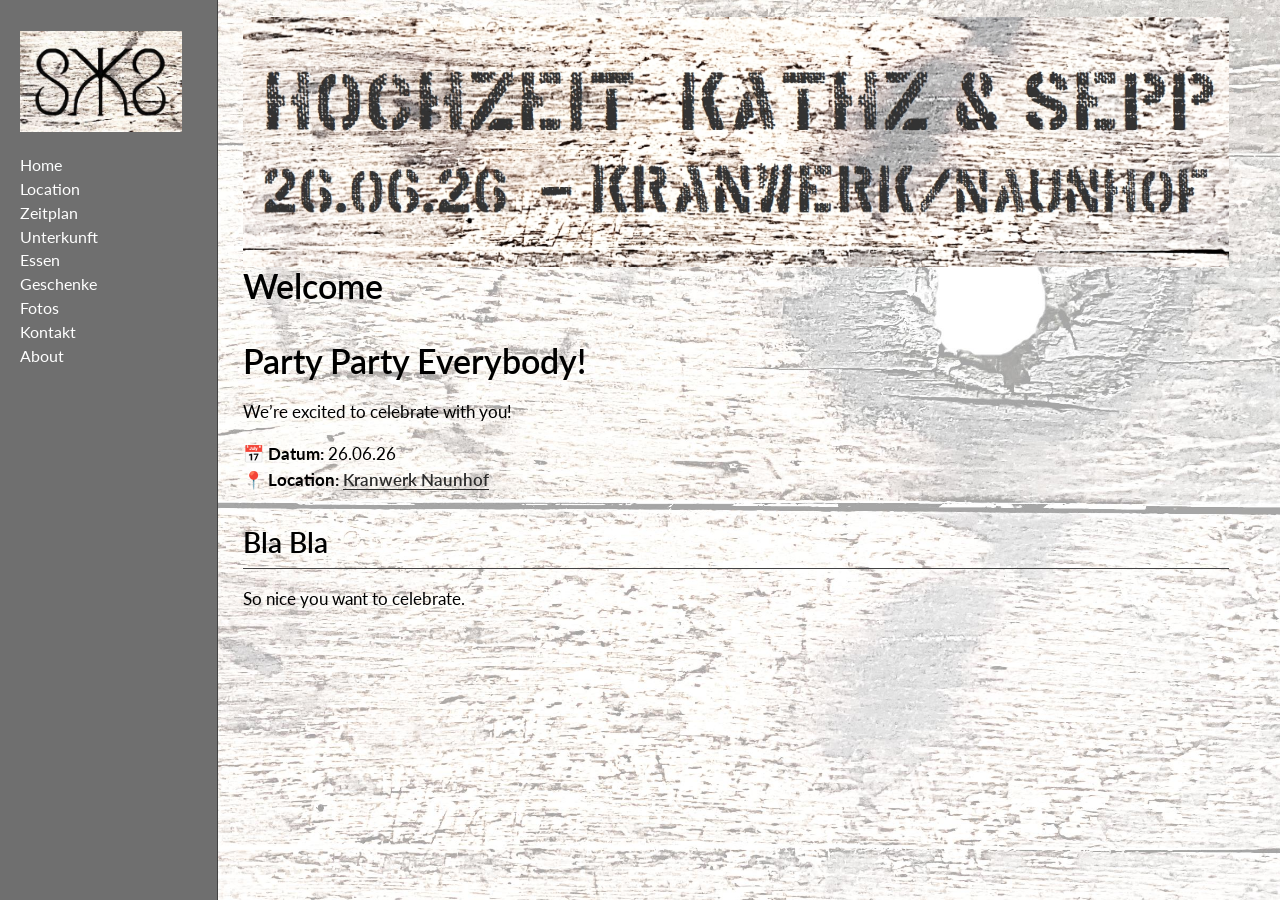
==== docs/index.html @ e8b80e87 "Move about section to end" ====
<!DOCTYPE html>
<html xmlns="http://www.w3.org/1999/xhtml" lang="en" xml:lang="en"><head>

<meta charset="utf-8">
<meta name="generator" content="quarto-1.9.30">

<meta name="viewport" content="width=device-width, initial-scale=1.0, user-scalable=yes">


<title>Welcome</title>
<style>
/* Default styles provided by pandoc.
** See https://pandoc.org/MANUAL.html#variables-for-html for config info.
*/
code{white-space: pre-wrap;}
span.smallcaps{font-variant: small-caps;}
div.columns{display: flex; gap: min(4vw, 1.5em);}
div.column{flex: auto; overflow-x: auto;}
div.hanging-indent{margin-left: 1.5em; text-indent: -1.5em;}
ul.task-list{list-style: none;}
ul.task-list li input[type="checkbox"] {
  width: 0.8em;
  margin: 0 0.8em 0.2em -1em; /* quarto-specific, see https://github.com/quarto-dev/quarto-cli/issues/4556 */ 
  vertical-align: middle;
}
</style>


<script src="site_libs/quarto-nav/quarto-nav.js"></script>
<script src="site_libs/clipboard/clipboard.min.js"></script>
<script src="site_libs/quarto-search/autocomplete.umd.js"></script>
<script src="site_libs/quarto-search/fuse.min.js"></script>
<script src="site_libs/quarto-search/quarto-search.js"></script>
<meta name="quarto:offset" content="./">
<script src="site_libs/quarto-html/quarto.js" type="module"></script>
<script src="site_libs/quarto-html/tabsets/tabsets.js" type="module"></script>
<script src="site_libs/quarto-html/popper.min.js"></script>
<script src="site_libs/quarto-html/tippy.umd.min.js"></script>
<script src="site_libs/quarto-html/anchor.min.js"></script>
<link href="site_libs/quarto-html/tippy.css" rel="stylesheet">
<link href="site_libs/quarto-html/quarto-syntax-highlighting-dark-a8da12e74b29c2e7b17644f84b91567b.css" rel="stylesheet" id="quarto-text-highlighting-styles">
<script src="site_libs/bootstrap/bootstrap.min.js"></script>
<link href="site_libs/bootstrap/bootstrap-icons.css" rel="stylesheet">
<link href="site_libs/bootstrap/bootstrap-1dcc1fc960433587c0aa4ca5137fba33.min.css" rel="stylesheet" append-hash="true" id="quarto-bootstrap" data-mode="dark">
<script id="quarto-search-options" type="application/json">{
  "location": "sidebar",
  "copy-button": false,
  "collapse-after": 3,
  "panel-placement": "start",
  "type": "textbox",
  "limit": 50,
  "keyboard-shortcut": [
    "f",
    "/",
    "s"
  ],
  "show-item-context": false,
  "language": {
    "search-no-results-text": "No results",
    "search-matching-documents-text": "matching documents",
    "search-copy-link-title": "Copy link to search",
    "search-hide-matches-text": "Hide additional matches",
    "search-more-match-text": "more match in this document",
    "search-more-matches-text": "more matches in this document",
    "search-clear-button-title": "Clear",
    "search-text-placeholder": "",
    "search-detached-cancel-button-title": "Cancel",
    "search-submit-button-title": "Submit",
    "search-label": "Search"
  }
}</script>


<link rel="stylesheet" href="styles.css">
</head>

<body class="nav-sidebar docked fullcontent quarto-light">

<div id="quarto-search-results"></div>
  <header id="quarto-header" class="headroom fixed-top">
  <nav class="quarto-secondary-nav">
    <div class="container-fluid d-flex">
      <button type="button" class="quarto-btn-toggle btn" data-bs-toggle="collapse" role="button" data-bs-target=".quarto-sidebar-collapse-item" aria-controls="quarto-sidebar" aria-expanded="false" aria-label="Toggle sidebar navigation" onclick="if (window.quartoToggleHeadroom) { window.quartoToggleHeadroom(); }">
        <i class="bi bi-layout-text-sidebar-reverse"></i>
      </button>
        <nav class="quarto-page-breadcrumbs" aria-label="breadcrumb"><ol class="breadcrumb"><li class="breadcrumb-item"><a href="./index.html">Home</a></li></ol></nav>
        <a class="flex-grow-1" role="navigation" data-bs-toggle="collapse" data-bs-target=".quarto-sidebar-collapse-item" aria-controls="quarto-sidebar" aria-expanded="false" aria-label="Toggle sidebar navigation" onclick="if (window.quartoToggleHeadroom) { window.quartoToggleHeadroom(); }">      
        </a>
    </div>
  </nav>
</header>
<!-- content -->
<div id="quarto-content" class="quarto-container page-columns page-rows-contents page-layout-article">
<!-- sidebar -->
  <nav id="quarto-sidebar" class="sidebar collapse collapse-horizontal quarto-sidebar-collapse-item sidebar-navigation docked overflow-auto">
    <div class="pt-lg-2 mt-2 text-left sidebar-header">
      <a href="./index.html" class="sidebar-logo-link">
      <img src="./images/logo-home_wooden.jpg" alt="" class="sidebar-logo light-content py-0 d-lg-inline d-none">
      <img src="./images/logo-home_wooden.jpg" alt="" class="sidebar-logo dark-content py-0 d-lg-inline d-none">
      </a>
      </div>
    <div class="sidebar-menu-container"> 
    <ul class="list-unstyled mt-1">
        <li class="sidebar-item">
  <div class="sidebar-item-container"> 
  <a href="./index.html" class="sidebar-item-text sidebar-link active">
 <span class="menu-text">Home</span></a>
  </div>
</li>
        <li class="sidebar-item">
  <div class="sidebar-item-container"> 
  <a href="./location.html" class="sidebar-item-text sidebar-link">
 <span class="menu-text">Location</span></a>
  </div>
</li>
        <li class="sidebar-item">
  <div class="sidebar-item-container"> 
  <a href="./schedule.html" class="sidebar-item-text sidebar-link">
 <span class="menu-text">Zeitplan</span></a>
  </div>
</li>
        <li class="sidebar-item">
  <div class="sidebar-item-container"> 
  <a href="./accomodation.html" class="sidebar-item-text sidebar-link">
 <span class="menu-text">Unterkunft</span></a>
  </div>
</li>
        <li class="sidebar-item">
  <div class="sidebar-item-container"> 
  <a href="./menu.html" class="sidebar-item-text sidebar-link">
 <span class="menu-text">Essen</span></a>
  </div>
</li>
        <li class="sidebar-item">
  <div class="sidebar-item-container"> 
  <a href="./gifts.html" class="sidebar-item-text sidebar-link">
 <span class="menu-text">Geschenke</span></a>
  </div>
</li>
        <li class="sidebar-item">
  <div class="sidebar-item-container"> 
  <a href="./pictures.html" class="sidebar-item-text sidebar-link">
 <span class="menu-text">Fotos</span></a>
  </div>
</li>
        <li class="sidebar-item">
  <div class="sidebar-item-container"> 
  <a href="./contact.html" class="sidebar-item-text sidebar-link">
 <span class="menu-text">Kontakt</span></a>
  </div>
</li>
        <li class="sidebar-item">
  <div class="sidebar-item-container"> 
  <a href="./about.html" class="sidebar-item-text sidebar-link">
 <span class="menu-text">About</span></a>
  </div>
</li>
    </ul>
    </div>
</nav>
<div id="quarto-sidebar-glass" class="quarto-sidebar-collapse-item" data-bs-toggle="collapse" data-bs-target=".quarto-sidebar-collapse-item"></div>
<!-- margin-sidebar -->
    
<!-- main -->
<main class="content" id="quarto-document-content">
<div class="hero-header">
  <img src="images/header_wooden.jpg" class="hero-image">
</div>

<header id="title-block-header" class="quarto-title-block default">
<div class="quarto-title">
<h1 class="title">Welcome</h1>
</div>



<div class="quarto-title-meta">

    
  
    
  </div>
  


</header>


<section id="party-party-everybody" class="level1">
<h1>Party Party Everybody!</h1>
<p>We’re excited to celebrate with you!</p>
<p>📅 <strong>Datum:</strong> 26.06.26<br>
📍 <strong>Location:</strong> <a href="https://www.kranwerk.com/">Kranwerk Naunhof</a></p>
<section id="bla-bla" class="level2">
<h2 class="anchored" data-anchor-id="bla-bla">Bla Bla</h2>
<p>So nice you want to celebrate.</p>


</section>
</section>

</main> <!-- /main -->
<script id="quarto-html-after-body" type="application/javascript">
  window.document.addEventListener("DOMContentLoaded", function (event) {
    const icon = "";
    const anchorJS = new window.AnchorJS();
    anchorJS.options = {
      placement: 'right',
      icon: icon
    };
    anchorJS.add('.anchored');
    const isCodeAnnotation = (el) => {
      for (const clz of el.classList) {
        if (clz.startsWith('code-annotation-')) {                     
          return true;
        }
      }
      return false;
    }
    const onCopySuccess = function(e) {
      // button target
      const button = e.trigger;
      // don't keep focus
      button.blur();
      // flash "checked"
      button.classList.add('code-copy-button-checked');
      var currentTitle = button.getAttribute("title");
      button.setAttribute("title", "Copied!");
      let tooltip;
      if (window.bootstrap) {
        button.setAttribute("data-bs-toggle", "tooltip");
        button.setAttribute("data-bs-placement", "left");
        button.setAttribute("data-bs-title", "Copied!");
        tooltip = new bootstrap.Tooltip(button, 
          { trigger: "manual", 
            customClass: "code-copy-button-tooltip",
            offset: [0, -8]});
        tooltip.show();    
      }
      setTimeout(function() {
        if (tooltip) {
          tooltip.hide();
          button.removeAttribute("data-bs-title");
          button.removeAttribute("data-bs-toggle");
          button.removeAttribute("data-bs-placement");
        }
        button.setAttribute("title", currentTitle);
        button.classList.remove('code-copy-button-checked');
      }, 1000);
      // clear code selection
      e.clearSelection();
    }
    const getTextToCopy = function(trigger) {
      const outerScaffold = trigger.parentElement.cloneNode(true);
      const codeEl = outerScaffold.querySelector('code');
      for (const childEl of codeEl.children) {
        if (isCodeAnnotation(childEl)) {
          childEl.remove();
        }
      }
      return codeEl.innerText;
    }
    const clipboard = new window.ClipboardJS('.code-copy-button:not([data-in-quarto-modal])', {
      text: getTextToCopy
    });
    clipboard.on('success', onCopySuccess);
    if (window.document.getElementById('quarto-embedded-source-code-modal')) {
      const clipboardModal = new window.ClipboardJS('.code-copy-button[data-in-quarto-modal]', {
        text: getTextToCopy,
        container: window.document.getElementById('quarto-embedded-source-code-modal')
      });
      clipboardModal.on('success', onCopySuccess);
    }
      var localhostRegex = new RegExp(/^(?:http|https):\/\/localhost\:?[0-9]*\//);
      var mailtoRegex = new RegExp(/^mailto:/);
        var filterRegex = new RegExp('/' + window.location.host + '/');
      var isInternal = (href) => {
          return filterRegex.test(href) || localhostRegex.test(href) || mailtoRegex.test(href);
      }
      // Inspect non-navigation links and adorn them if external
     var links = window.document.querySelectorAll('a[href]:not(.nav-link):not(.navbar-brand):not(.toc-action):not(.sidebar-link):not(.sidebar-item-toggle):not(.pagination-link):not(.no-external):not([aria-hidden]):not(.dropdown-item):not(.quarto-navigation-tool):not(.about-link)');
      for (var i=0; i<links.length; i++) {
        const link = links[i];
        if (!isInternal(link.href)) {
          // undo the damage that might have been done by quarto-nav.js in the case of
          // links that we want to consider external
          if (link.dataset.originalHref !== undefined) {
            link.href = link.dataset.originalHref;
          }
        }
      }
    function tippyHover(el, contentFn, onTriggerFn, onUntriggerFn) {
      const config = {
        allowHTML: true,
        maxWidth: 500,
        delay: 100,
        arrow: false,
        appendTo: function(el) {
            return el.parentElement;
        },
        interactive: true,
        interactiveBorder: 10,
        theme: 'quarto',
        placement: 'bottom-start',
      };
      if (contentFn) {
        config.content = contentFn;
      }
      if (onTriggerFn) {
        config.onTrigger = onTriggerFn;
      }
      if (onUntriggerFn) {
        config.onUntrigger = onUntriggerFn;
      }
      window.tippy(el, config); 
    }
    const noterefs = window.document.querySelectorAll('a[role="doc-noteref"]');
    for (var i=0; i<noterefs.length; i++) {
      const ref = noterefs[i];
      tippyHover(ref, function() {
        // use id or data attribute instead here
        let href = ref.getAttribute('data-footnote-href') || ref.getAttribute('href');
        try { href = new URL(href).hash; } catch {}
        const id = href.replace(/^#\/?/, "");
        const note = window.document.getElementById(id);
        if (note) {
          return note.innerHTML;
        } else {
          return "";
        }
      });
    }
    const xrefs = window.document.querySelectorAll('a.quarto-xref');
    const processXRef = (id, note) => {
      // Strip column container classes
      const stripColumnClz = (el) => {
        el.classList.remove("page-full", "page-columns");
        if (el.children) {
          for (const child of el.children) {
            stripColumnClz(child);
          }
        }
      }
      stripColumnClz(note)
      if (id === null || id.startsWith('sec-')) {
        // Special case sections, only their first couple elements
        const container = document.createElement("div");
        if (note.children && note.children.length > 2) {
          container.appendChild(note.children[0].cloneNode(true));
          for (let i = 1; i < note.children.length; i++) {
            const child = note.children[i];
            if (child.tagName === "P" && child.innerText === "") {
              continue;
            } else {
              container.appendChild(child.cloneNode(true));
              break;
            }
          }
          if (window.Quarto?.typesetMath) {
            window.Quarto.typesetMath(container);
          }
          return container.innerHTML
        } else {
          if (window.Quarto?.typesetMath) {
            window.Quarto.typesetMath(note);
          }
          return note.innerHTML;
        }
      } else {
        // Remove any anchor links if they are present
        const anchorLink = note.querySelector('a.anchorjs-link');
        if (anchorLink) {
          anchorLink.remove();
        }
        if (window.Quarto?.typesetMath) {
          window.Quarto.typesetMath(note);
        }
        if (note.classList.contains("callout")) {
          return note.outerHTML;
        } else {
          return note.innerHTML;
        }
      }
    }
    for (var i=0; i<xrefs.length; i++) {
      const xref = xrefs[i];
      tippyHover(xref, undefined, function(instance) {
        instance.disable();
        let url = xref.getAttribute('href');
        let hash = undefined; 
        if (url.startsWith('#')) {
          hash = url;
        } else {
          try { hash = new URL(url).hash; } catch {}
        }
        if (hash) {
          const id = hash.replace(/^#\/?/, "");
          const note = window.document.getElementById(id);
          if (note !== null) {
            try {
              const html = processXRef(id, note.cloneNode(true));
              instance.setContent(html);
            } finally {
              instance.enable();
              instance.show();
            }
          } else {
            // See if we can fetch this
            fetch(url.split('#')[0])
            .then(res => res.text())
            .then(html => {
              const parser = new DOMParser();
              const htmlDoc = parser.parseFromString(html, "text/html");
              const note = htmlDoc.getElementById(id);
              if (note !== null) {
                const html = processXRef(id, note);
                instance.setContent(html);
              } 
            }).finally(() => {
              instance.enable();
              instance.show();
            });
          }
        } else {
          // See if we can fetch a full url (with no hash to target)
          // This is a special case and we should probably do some content thinning / targeting
          fetch(url)
          .then(res => res.text())
          .then(html => {
            const parser = new DOMParser();
            const htmlDoc = parser.parseFromString(html, "text/html");
            const note = htmlDoc.querySelector('main.content');
            if (note !== null) {
              // This should only happen for chapter cross references
              // (since there is no id in the URL)
              // remove the first header
              if (note.children.length > 0 && note.children[0].tagName === "HEADER") {
                note.children[0].remove();
              }
              const html = processXRef(null, note);
              instance.setContent(html);
            } 
          }).finally(() => {
            instance.enable();
            instance.show();
          });
        }
      }, function(instance) {
      });
    }
        let selectedAnnoteEl;
        const selectorForAnnotation = ( cell, annotation) => {
          let cellAttr = 'data-code-cell="' + cell + '"';
          let lineAttr = 'data-code-annotation="' +  annotation + '"';
          const selector = 'span[' + cellAttr + '][' + lineAttr + ']';
          return selector;
        }
        const selectCodeLines = (annoteEl) => {
          const doc = window.document;
          const targetCell = annoteEl.getAttribute("data-target-cell");
          const targetAnnotation = annoteEl.getAttribute("data-target-annotation");
          const annoteSpan = window.document.querySelector(selectorForAnnotation(targetCell, targetAnnotation));
          const lines = annoteSpan.getAttribute("data-code-lines").split(",");
          const lineIds = lines.map((line) => {
            return targetCell + "-" + line;
          })
          let top = null;
          let height = null;
          let parent = null;
          if (lineIds.length > 0) {
              //compute the position of the single el (top and bottom and make a div)
              const el = window.document.getElementById(lineIds[0]);
              top = el.offsetTop;
              height = el.offsetHeight;
              parent = el.parentElement.parentElement;
            if (lineIds.length > 1) {
              const lastEl = window.document.getElementById(lineIds[lineIds.length - 1]);
              const bottom = lastEl.offsetTop + lastEl.offsetHeight;
              height = bottom - top;
            }
            if (top !== null && height !== null && parent !== null) {
              // cook up a div (if necessary) and position it 
              let div = window.document.getElementById("code-annotation-line-highlight");
              if (div === null) {
                div = window.document.createElement("div");
                div.setAttribute("id", "code-annotation-line-highlight");
                div.style.position = 'absolute';
                parent.appendChild(div);
              }
              div.style.top = top - 2 + "px";
              div.style.height = height + 4 + "px";
              div.style.left = 0;
              let gutterDiv = window.document.getElementById("code-annotation-line-highlight-gutter");
              if (gutterDiv === null) {
                gutterDiv = window.document.createElement("div");
                gutterDiv.setAttribute("id", "code-annotation-line-highlight-gutter");
                gutterDiv.style.position = 'absolute';
                const codeCell = window.document.getElementById(targetCell);
                const gutter = codeCell.querySelector('.code-annotation-gutter');
                gutter.appendChild(gutterDiv);
              }
              gutterDiv.style.top = top - 2 + "px";
              gutterDiv.style.height = height + 4 + "px";
            }
            selectedAnnoteEl = annoteEl;
          }
        };
        const unselectCodeLines = () => {
          const elementsIds = ["code-annotation-line-highlight", "code-annotation-line-highlight-gutter"];
          elementsIds.forEach((elId) => {
            const div = window.document.getElementById(elId);
            if (div) {
              div.remove();
            }
          });
          selectedAnnoteEl = undefined;
        };
          // Handle positioning of the toggle
      window.addEventListener(
        "resize",
        throttle(() => {
          elRect = undefined;
          if (selectedAnnoteEl) {
            selectCodeLines(selectedAnnoteEl);
          }
        }, 10)
      );
      function throttle(fn, ms) {
      let throttle = false;
      let timer;
        return (...args) => {
          if(!throttle) { // first call gets through
              fn.apply(this, args);
              throttle = true;
          } else { // all the others get throttled
              if(timer) clearTimeout(timer); // cancel #2
              timer = setTimeout(() => {
                fn.apply(this, args);
                timer = throttle = false;
              }, ms);
          }
        };
      }
        // Attach click handler to the DT
        const annoteDls = window.document.querySelectorAll('dt[data-target-cell]');
        for (const annoteDlNode of annoteDls) {
          annoteDlNode.addEventListener('click', (event) => {
            const clickedEl = event.target;
            if (clickedEl !== selectedAnnoteEl) {
              unselectCodeLines();
              const activeEl = window.document.querySelector('dt[data-target-cell].code-annotation-active');
              if (activeEl) {
                activeEl.classList.remove('code-annotation-active');
              }
              selectCodeLines(clickedEl);
              clickedEl.classList.add('code-annotation-active');
            } else {
              // Unselect the line
              unselectCodeLines();
              clickedEl.classList.remove('code-annotation-active');
            }
          });
        }
    const findCites = (el) => {
      const parentEl = el.parentElement;
      if (parentEl) {
        const cites = parentEl.dataset.cites;
        if (cites) {
          return {
            el,
            cites: cites.split(' ')
          };
        } else {
          return findCites(el.parentElement)
        }
      } else {
        return undefined;
      }
    };
    var bibliorefs = window.document.querySelectorAll('a[role="doc-biblioref"]');
    for (var i=0; i<bibliorefs.length; i++) {
      const ref = bibliorefs[i];
      const citeInfo = findCites(ref);
      if (citeInfo) {
        tippyHover(citeInfo.el, function() {
          var popup = window.document.createElement('div');
          citeInfo.cites.forEach(function(cite) {
            var citeDiv = window.document.createElement('div');
            citeDiv.classList.add('hanging-indent');
            citeDiv.classList.add('csl-entry');
            var biblioDiv = window.document.getElementById('ref-' + cite);
            if (biblioDiv) {
              citeDiv.innerHTML = biblioDiv.innerHTML;
            }
            popup.appendChild(citeDiv);
          });
          return popup.innerHTML;
        });
      }
    }
  });
  </script>
</div> <!-- /content -->




</body></html>
---- docs/site_libs/quarto-html/tippy.css ----
.tippy-box[data-animation=fade][data-state=hidden]{opacity:0}[data-tippy-root]{max-width:calc(100vw - 10px)}.tippy-box{position:relative;background-color:#333;color:#fff;border-radius:4px;font-size:14px;line-height:1.4;white-space:normal;outline:0;transition-property:transform,visibility,opacity}.tippy-box[data-placement^=top]>.tippy-arrow{bottom:0}.tippy-box[data-placement^=top]>.tippy-arrow:before{bottom:-7px;left:0;border-width:8px 8px 0;border-top-color:initial;transform-origin:center top}.tippy-box[data-placement^=bottom]>.tippy-arrow{top:0}.tippy-box[data-placement^=bottom]>.tippy-arrow:before{top:-7px;left:0;border-width:0 8px 8px;border-bottom-color:initial;transform-origin:center bottom}.tippy-box[data-placement^=left]>.tippy-arrow{right:0}.tippy-box[data-placement^=left]>.tippy-arrow:before{border-width:8px 0 8px 8px;border-left-color:initial;right:-7px;transform-origin:center left}.tippy-box[data-placement^=right]>.tippy-arrow{left:0}.tippy-box[data-placement^=right]>.tippy-arrow:before{left:-7px;border-width:8px 8px 8px 0;border-right-color:initial;transform-origin:center right}.tippy-box[data-inertia][data-state=visible]{transition-timing-function:cubic-bezier(.54,1.5,.38,1.11)}.tippy-arrow{width:16px;height:16px;color:#333}.tippy-arrow:before{content:"";position:absolute;border-color:transparent;border-style:solid}.tippy-content{position:relative;padding:5px 9px;z-index:1}
---- docs/site_libs/quarto-html/quarto-syntax-highlighting-dark-a8da12e74b29c2e7b17644f84b91567b.css ----
/* quarto syntax highlight colors */
:root {
  --quarto-hl-al-color: #f07178;
  --quarto-hl-an-color: #d4d0ab;
  --quarto-hl-at-color: #00e0e0;
  --quarto-hl-bn-color: #d4d0ab;
  --quarto-hl-bu-color: #abe338;
  --quarto-hl-ch-color: #abe338;
  --quarto-hl-co-color: #f8f8f2;
  --quarto-hl-cv-color: #ffd700;
  --quarto-hl-cn-color: #ffd700;
  --quarto-hl-cf-color: #ffa07a;
  --quarto-hl-dt-color: #ffa07a;
  --quarto-hl-dv-color: #d4d0ab;
  --quarto-hl-do-color: #f8f8f2;
  --quarto-hl-er-color: #f07178;
  --quarto-hl-ex-color: #00e0e0;
  --quarto-hl-fl-color: #d4d0ab;
  --quarto-hl-fu-color: #ffa07a;
  --quarto-hl-im-color: #abe338;
  --quarto-hl-in-color: #d4d0ab;
  --quarto-hl-kw-color: #ffa07a;
  --quarto-hl-op-color: #ffa07a;
  --quarto-hl-ot-color: #00e0e0;
  --quarto-hl-pp-color: #dcc6e0;
  --quarto-hl-re-color: #00e0e0;
  --quarto-hl-sc-color: #abe338;
  --quarto-hl-ss-color: #abe338;
  --quarto-hl-st-color: #abe338;
  --quarto-hl-va-color: #00e0e0;
  --quarto-hl-vs-color: #abe338;
  --quarto-hl-wa-color: #dcc6e0;
}

/* other quarto variables */
:root {
  --quarto-font-monospace: SFMono-Regular, Menlo, Monaco, Consolas, "Liberation Mono", "Courier New", monospace;
}

/* syntax highlight based on Pandoc's rules */
pre > code.sourceCode > span {
  color: #f8f8f2;
}

code.sourceCode > span {
  color: #f8f8f2;
}

div.sourceCode,
div.sourceCode pre.sourceCode {
  color: #f8f8f2;
}

/* Normal */
code span {
  color: #f8f8f2;
}

/* Alert */
code span.al {
  color: #f07178;
}

/* Annotation */
code span.an {
  color: #d4d0ab;
}

/* Attribute */
code span.at {
  color: #00e0e0;
}

/* BaseN */
code span.bn {
  color: #d4d0ab;
}

/* BuiltIn */
code span.bu {
  color: #abe338;
}

/* ControlFlow */
code span.cf {
  font-weight: bold;
  color: #ffa07a;
}

/* Char */
code span.ch {
  color: #abe338;
}

/* Constant */
code span.cn {
  color: #ffd700;
}

/* Comment */
code span.co {
  font-style: italic;
  color: #f8f8f2;
}

/* CommentVar */
code span.cv {
  color: #ffd700;
}

/* Documentation */
code span.do {
  color: #f8f8f2;
}

/* DataType */
code span.dt {
  color: #ffa07a;
}

/* DecVal */
code span.dv {
  color: #d4d0ab;
}

/* Error */
code span.er {
  color: #f07178;
  text-decoration: underline;
}

/* Extension */
code span.ex {
  font-weight: bold;
  color: #00e0e0;
}

/* Float */
code span.fl {
  color: #d4d0ab;
}

/* Function */
code span.fu {
  color: #ffa07a;
}

/* Import */
code span.im {
  color: #abe338;
}

/* Information */
code span.in {
  color: #d4d0ab;
}

/* Keyword */
code span.kw {
  font-weight: bold;
  color: #ffa07a;
}

/* Operator */
code span.op {
  color: #ffa07a;
}

/* Other */
code span.ot {
  color: #00e0e0;
}

/* Preprocessor */
code span.pp {
  color: #dcc6e0;
}

/* RegionMarker */
code span.re {
  background-color: #f8f8f2;
  color: #00e0e0;
}

/* SpecialChar */
code span.sc {
  color: #abe338;
}

/* SpecialString */
code span.ss {
  color: #abe338;
}

/* String */
code span.st {
  color: #abe338;
}

/* Variable */
code span.va {
  color: #00e0e0;
}

/* VerbatimString */
code span.vs {
  color: #abe338;
}

/* Warning */
code span.wa {
  color: #dcc6e0;
}

.prevent-inlining {
  content: "</";
}

/*# sourceMappingURL=f841a2e569336199598ea48cb295f6f3.css.map */
---- docs/styles.css ----
/* =========================================================
   Global layout
   ========================================================= */

body {
  margin: 0;
  color: black;
  background-image: url("images/background_wooden.jpg");
  background-size: cover;
  background-position: center;
  background-repeat: no-repeat;
  background-attachment: fixed;
}

/* Remove unwanted top spacing */
main {
  padding-top: 0 !important;
}

main > *:first-child {
  margin-top: 0 !important;
}


/* =========================================================
   Quarto header
   ========================================================= */

#quarto-header {
  background: transparent;
  border: none;
  box-shadow: none;
  height: auto;
  overflow: visible; /* important for mobile */
}


/* =========================================================
   Sidebar behavior
   ========================================================= */

/* Hide sidebar toggle button on desktop */
@media (min-width: 992px) {
  .quarto-sidebar-toggle {
    display: none !important;
  }
}

/* Slightly soften the sidebar background */
.quarto-sidebar {
  background-color: rgba(60, 60, 60, 0.85);
}


/* =========================================================
   Hero header image
   ========================================================= */

.hero-header {
  width: 100%;
  max-width: 100%;
  overflow: hidden;
}

.hero-image {
  width: 100%;
  height: 250px;
  display: block;
  margin: 0;
  padding: 0;
  object-fit: contain;
}

/* Smaller hero image on mobile */
@media (max-width: 768px) {
  .hero-image {
    height: auto;
    max-height: 180px;      /* optional, controls vertical space */
    object-fit: contain;
  }
}


/* =========================================================
   Content links
   ========================================================= */

/* Improve link visibility in page content */
main a {
  color: #2b2b2b;
  font-weight: 600;
  text-decoration: underline;
  text-underline-offset: 3px;
}

main a:hover,
main a:focus {
  color: #000;
  text-decoration-thickness: 2px;
}

/* =========================================================
   Embedded map
   ========================================================= */


.map-container {
  width: 100%;
  aspect-ratio: 16 / 9;     /* desktop default */
  position: relative;
  overflow: hidden;
}

.map-container iframe {
  position: absolute;
  inset: 0;                /* top:0; right:0; bottom:0; left:0 */
  width: 100%;
  height: 100%;
  border: 0;
}

/* Square map on narrow screens */
@media (max-width: 768px) {
  .map-container {
    aspect-ratio: 1 / 1;
  }
}

/* =========================================================
   Schedule table
   ========================================================= */

.no-lines th {
  display: none;   /* removes header */
}

.no-lines td {
  border: none !important;  /* removes all lines */
  padding: 0.3em 0.8em 0.3em 0;
  vertical-align: top;
}

.no-lines tr {
  border: none !important;
}
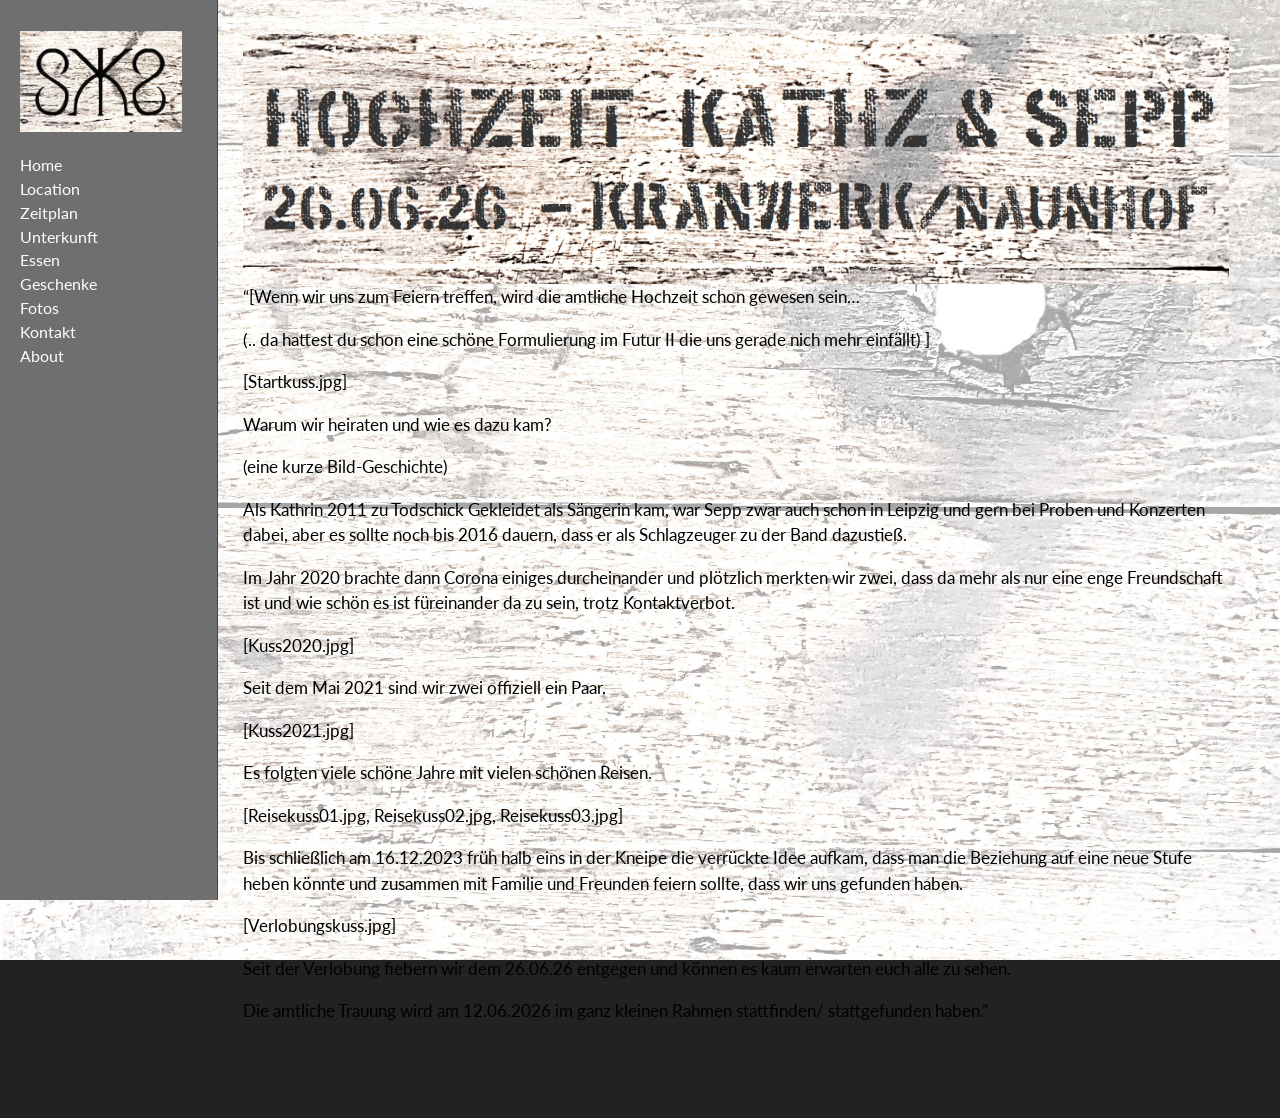
==== commit 5cfb22d8: "Add text to start page" ====
--- a/docs/index.html
+++ b/docs/index.html
@@ -7,7 +7,7 @@
 <meta name="viewport" content="width=device-width, initial-scale=1.0, user-scalable=yes">
 
 
-<title>Welcome</title>
+<title>index</title>
 <style>
 /* Default styles provided by pandoc.
 ** See https://pandoc.org/MANUAL.html#variables-for-html for config info.
@@ -162,42 +162,32 @@
 <!-- margin-sidebar -->
     
 <!-- main -->
-<main class="content" id="quarto-document-content">
+<main class="content" id="quarto-document-content"><header id="title-block-header" class="quarto-title-block"></header>
 <div class="hero-header">
   <img src="images/header_wooden.jpg" class="hero-image">
 </div>
 
-<header id="title-block-header" class="quarto-title-block default">
-<div class="quarto-title">
-<h1 class="title">Welcome</h1>
-</div>
-
-
-
-<div class="quarto-title-meta">
-
-    
-  
-    
-  </div>
-  
-
-
-</header>
-
-
-<section id="party-party-everybody" class="level1">
-<h1>Party Party Everybody!</h1>
-<p>We’re excited to celebrate with you!</p>
-<p>📅 <strong>Datum:</strong> 26.06.26<br>
-📍 <strong>Location:</strong> <a href="https://www.kranwerk.com/">Kranwerk Naunhof</a></p>
-<section id="bla-bla" class="level2">
-<h2 class="anchored" data-anchor-id="bla-bla">Bla Bla</h2>
-<p>So nice you want to celebrate.</p>
-
-
-</section>
-</section>
+
+
+
+<p>“[Wenn wir uns zum Feiern treffen, wird die amtliche Hochzeit schon gewesen sein…</p>
+<p>(.. da hattest du schon eine schöne Formulierung im Futur II die uns gerade nich mehr einfällt) ]</p>
+<p>[Startkuss.jpg]</p>
+<p>Warum wir heiraten und wie es dazu kam?</p>
+<p>(eine kurze Bild-Geschichte)</p>
+<p>Als Kathrin 2011 zu Todschick Gekleidet als Sängerin kam, war Sepp zwar auch schon in Leipzig und gern bei Proben und Konzerten dabei, aber es sollte noch bis 2016 dauern, dass er als Schlagzeuger zu der Band dazustieß.</p>
+<p>Im Jahr 2020 brachte dann Corona einiges durcheinander und plötzlich merkten wir zwei, dass da mehr als nur eine enge Freundschaft ist und wie schön es ist füreinander da zu sein, trotz Kontaktverbot.</p>
+<p>[Kuss2020.jpg]</p>
+<p>Seit dem Mai 2021 sind wir zwei offiziell ein Paar.</p>
+<p>[Kuss2021.jpg]</p>
+<p>Es folgten viele schöne Jahre mit vielen schönen Reisen.</p>
+<p>[Reisekuss01.jpg, Reisekuss02.jpg, Reisekuss03.jpg]</p>
+<p>Bis schließlich am 16.12.2023 früh halb eins in der Kneipe die verrückte Idee aufkam, dass man die Beziehung auf eine neue Stufe heben könnte und zusammen mit Familie und Freunden feiern sollte, dass wir uns gefunden haben.</p>
+<p>[Verlobungskuss.jpg]</p>
+<p>Seit der Verlobung fiebern wir dem 26.06.26 entgegen und können es kaum erwarten euch alle zu sehen.</p>
+<p>Die amtliche Trauung wird am 12.06.2026 im ganz kleinen Rahmen stattfinden/ stattgefunden haben.”</p>
+
+
 
 </main> <!-- /main -->
 <script id="quarto-html-after-body" type="application/javascript">
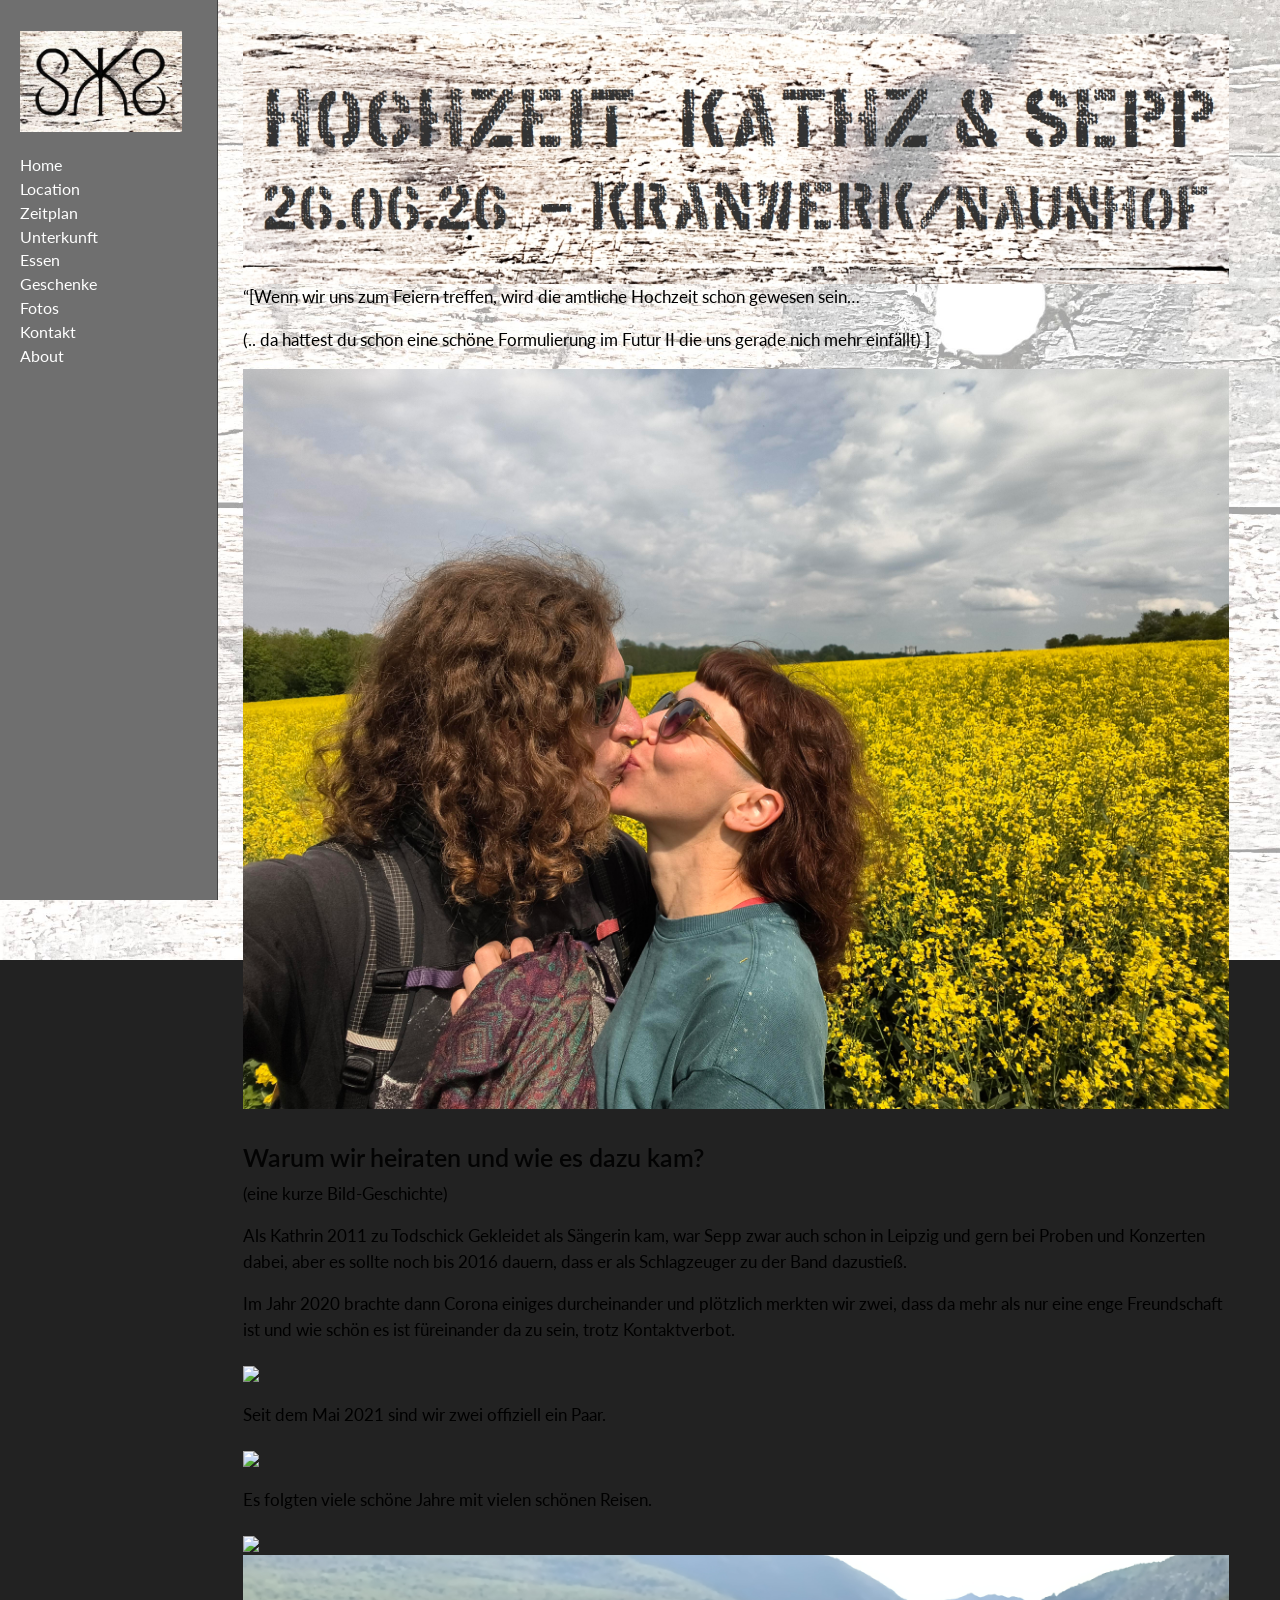
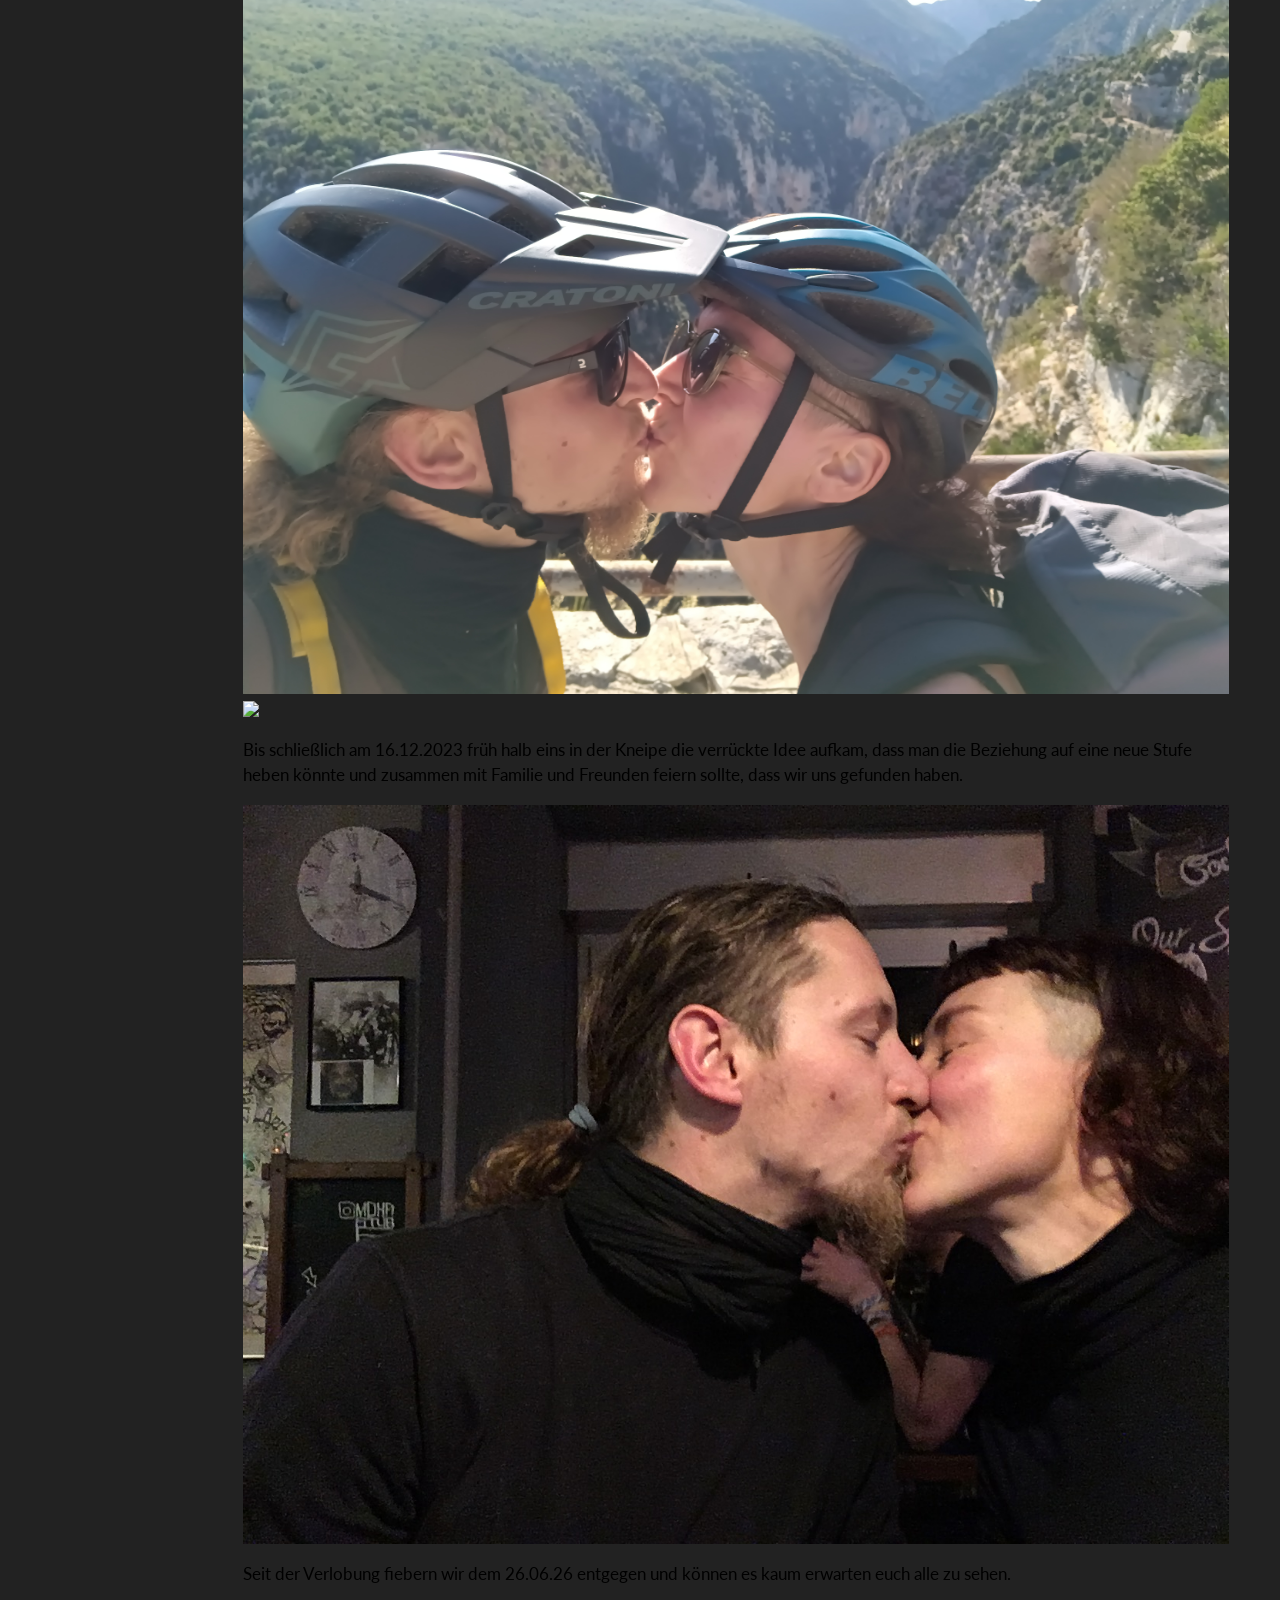
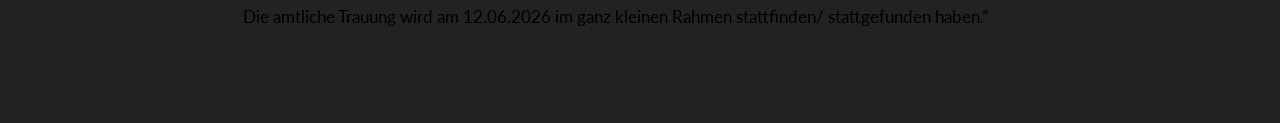
==== commit ddbd06a9: "Add kissing pictures" ====
--- a/docs/index.html
+++ b/docs/index.html
@@ -172,22 +172,24 @@
 
 <p>“[Wenn wir uns zum Feiern treffen, wird die amtliche Hochzeit schon gewesen sein…</p>
 <p>(.. da hattest du schon eine schöne Formulierung im Futur II die uns gerade nich mehr einfällt) ]</p>
-<p>[Startkuss.jpg]</p>
-<p>Warum wir heiraten und wie es dazu kam?</p>
+<p><img src="./images/Startkuss.jpeg" class="img-fluid"></p>
+<section id="warum-wir-heiraten-und-wie-es-dazu-kam" class="level3">
+<h3 class="anchored" data-anchor-id="warum-wir-heiraten-und-wie-es-dazu-kam">Warum wir heiraten und wie es dazu kam?</h3>
 <p>(eine kurze Bild-Geschichte)</p>
 <p>Als Kathrin 2011 zu Todschick Gekleidet als Sängerin kam, war Sepp zwar auch schon in Leipzig und gern bei Proben und Konzerten dabei, aber es sollte noch bis 2016 dauern, dass er als Schlagzeuger zu der Band dazustieß.</p>
 <p>Im Jahr 2020 brachte dann Corona einiges durcheinander und plötzlich merkten wir zwei, dass da mehr als nur eine enge Freundschaft ist und wie schön es ist füreinander da zu sein, trotz Kontaktverbot.</p>
-<p>[Kuss2020.jpg]</p>
+<p><img src="./images/kuss2020.JPG" class="img-fluid"></p>
 <p>Seit dem Mai 2021 sind wir zwei offiziell ein Paar.</p>
-<p>[Kuss2021.jpg]</p>
+<p><img src="./images/Kuss2021.JPG" class="img-fluid"></p>
 <p>Es folgten viele schöne Jahre mit vielen schönen Reisen.</p>
-<p>[Reisekuss01.jpg, Reisekuss02.jpg, Reisekuss03.jpg]</p>
+<p><img src="./images/Reisekuss01.jpg" class="img-fluid"> <img src="./images/Reisekuss02.jpg" class="img-fluid"> <img src="./images/Reisekuss03.jpg" class="img-fluid"></p>
 <p>Bis schließlich am 16.12.2023 früh halb eins in der Kneipe die verrückte Idee aufkam, dass man die Beziehung auf eine neue Stufe heben könnte und zusammen mit Familie und Freunden feiern sollte, dass wir uns gefunden haben.</p>
-<p>[Verlobungskuss.jpg]</p>
+<p><img src="./images/verlobungskuss.JPG" class="img-fluid"></p>
 <p>Seit der Verlobung fiebern wir dem 26.06.26 entgegen und können es kaum erwarten euch alle zu sehen.</p>
 <p>Die amtliche Trauung wird am 12.06.2026 im ganz kleinen Rahmen stattfinden/ stattgefunden haben.”</p>
 
 
+</section>
 
 </main> <!-- /main -->
 <script id="quarto-html-after-body" type="application/javascript">
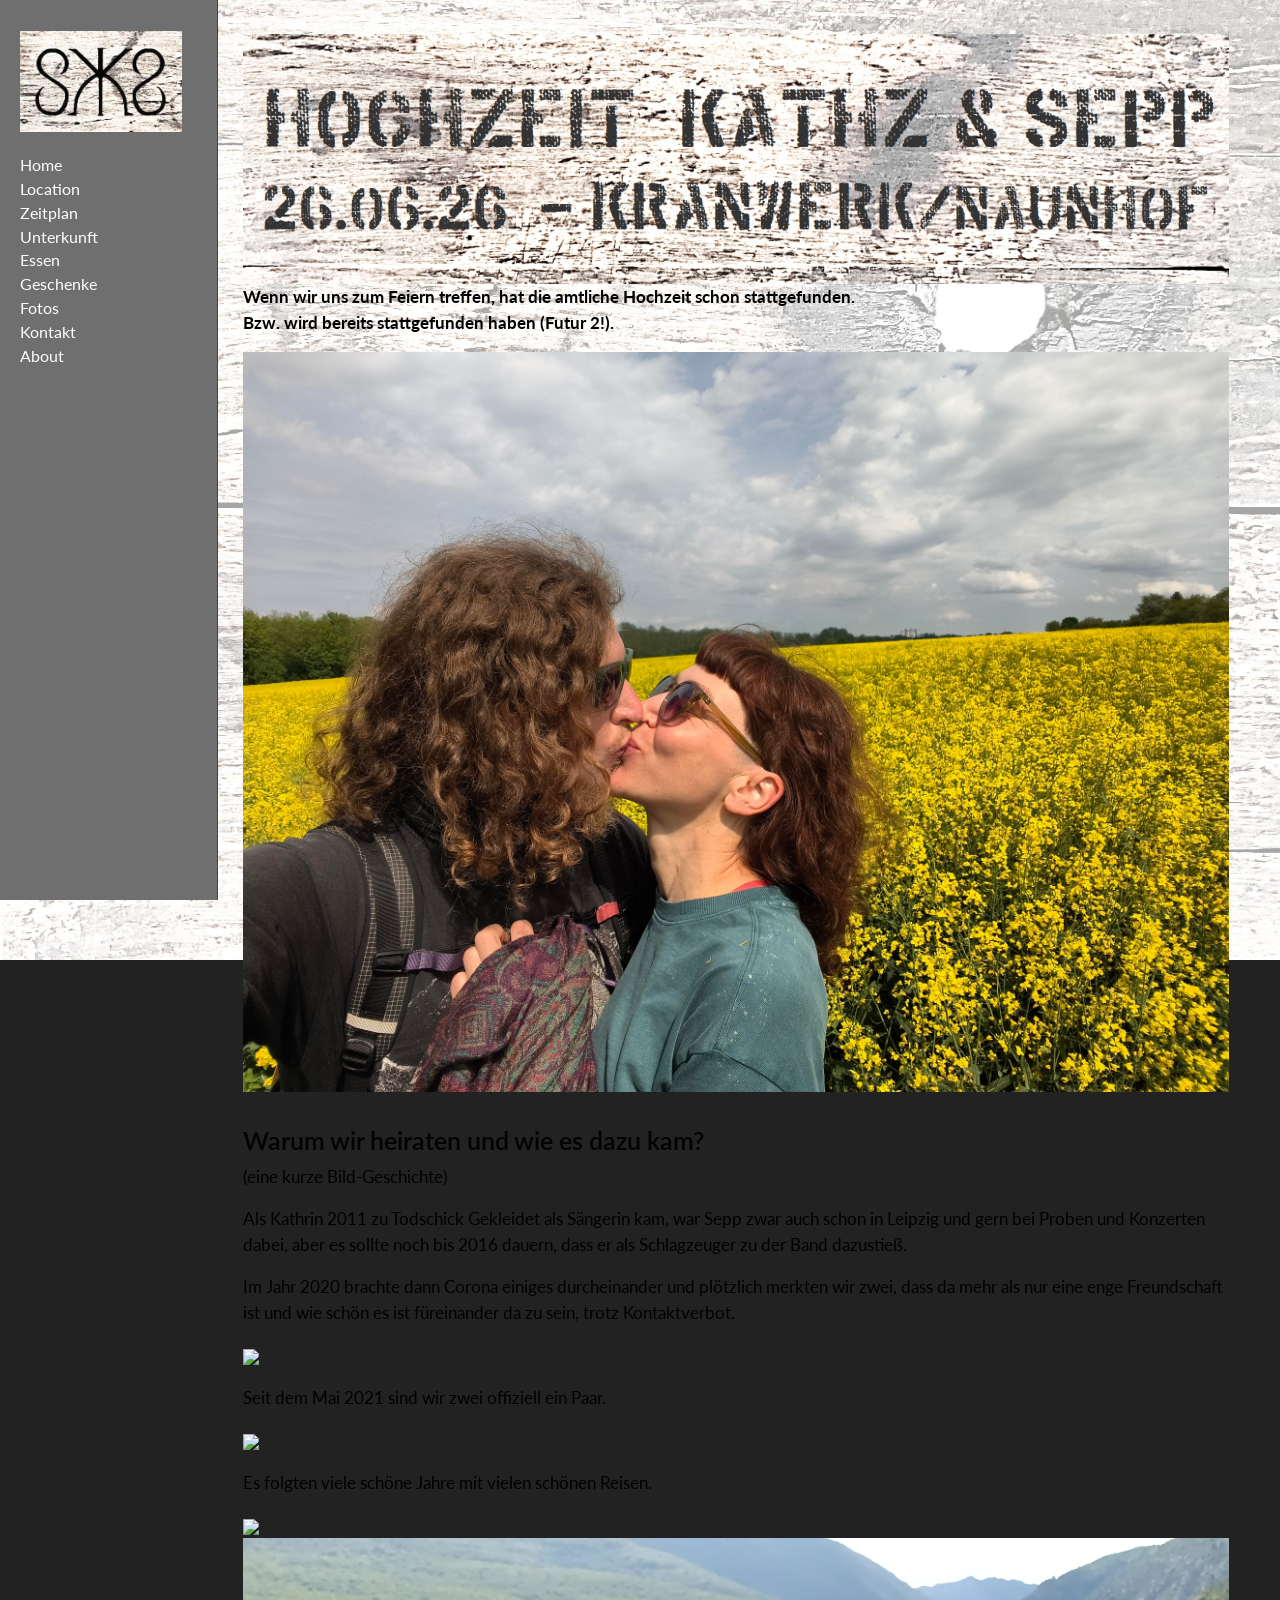
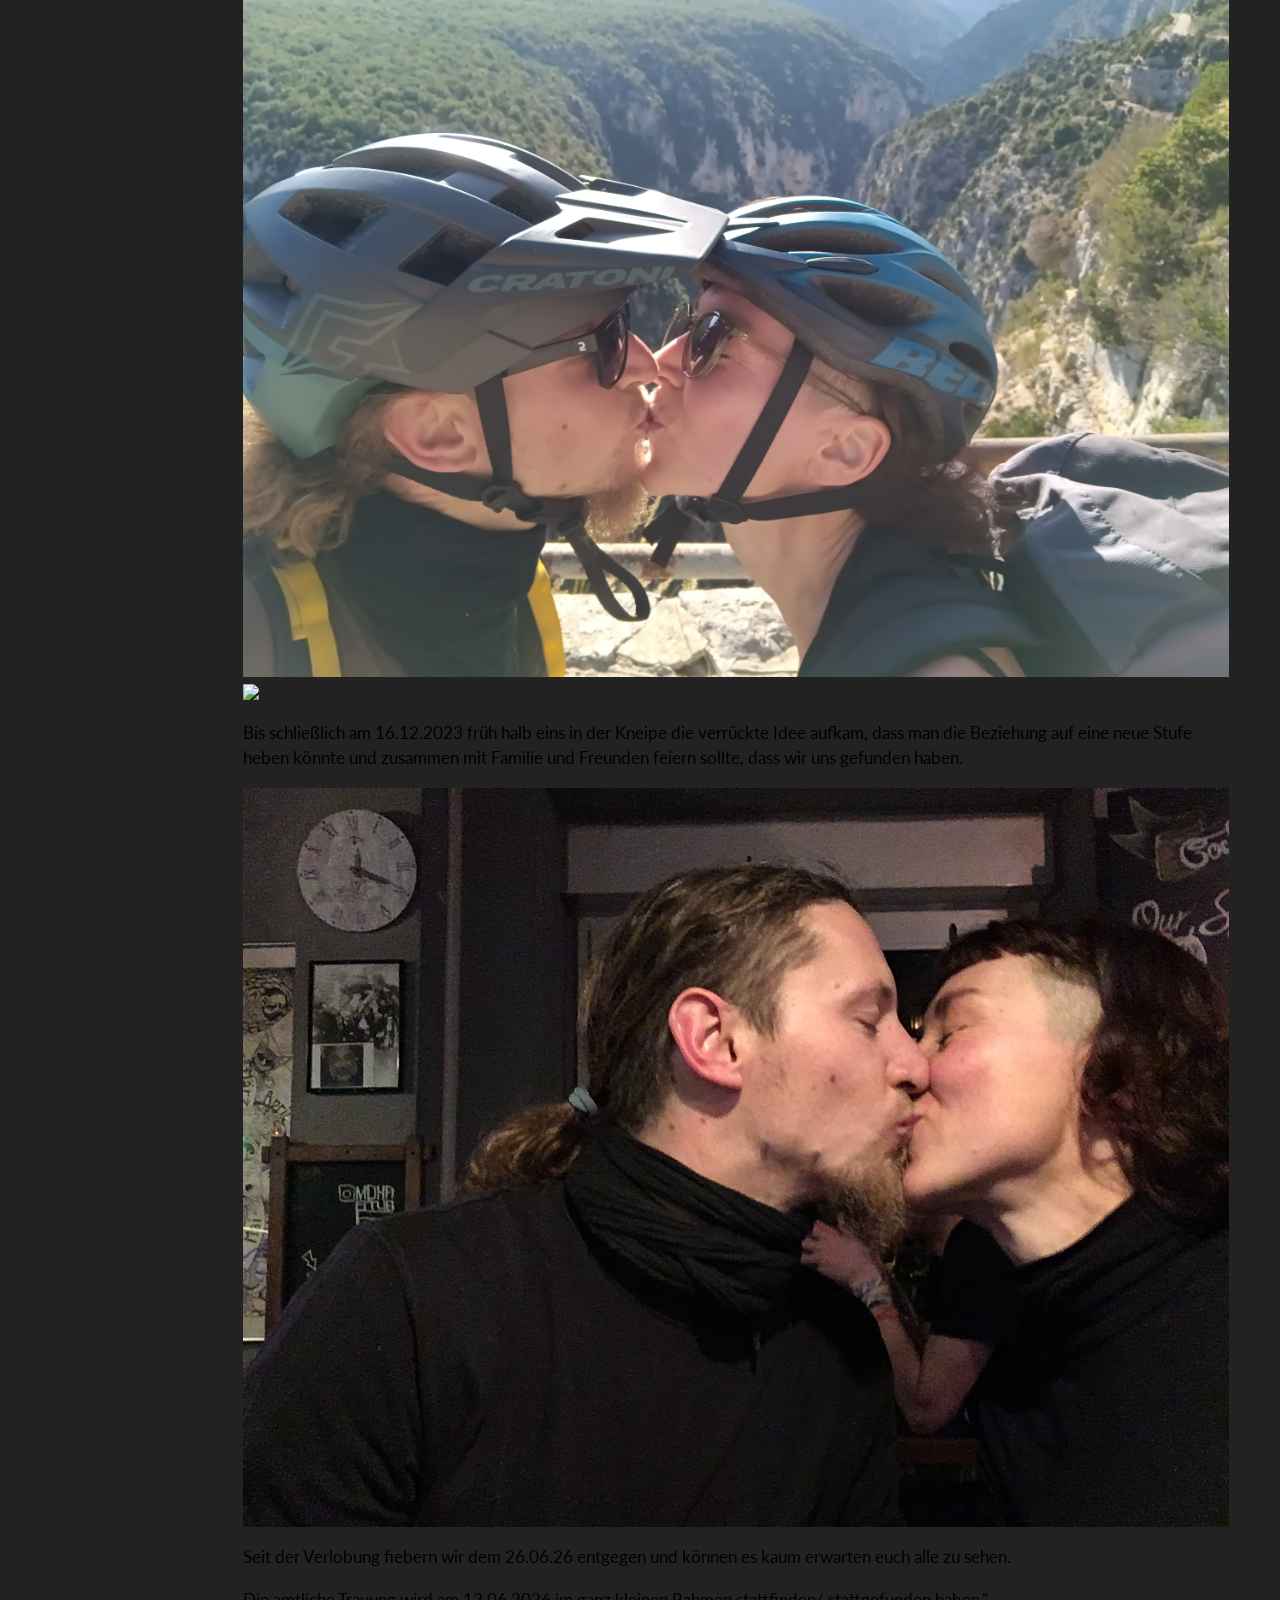
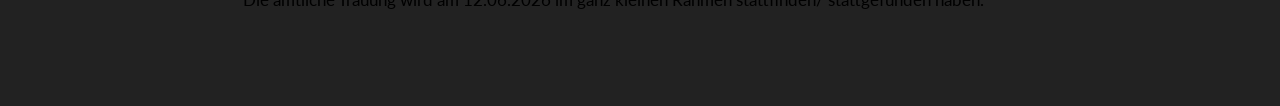
==== commit 824266d2: "Add intro" ====
--- a/docs/index.html
+++ b/docs/index.html
@@ -170,8 +170,8 @@
 
 
 
-<p>“[Wenn wir uns zum Feiern treffen, wird die amtliche Hochzeit schon gewesen sein…</p>
-<p>(.. da hattest du schon eine schöne Formulierung im Futur II die uns gerade nich mehr einfällt) ]</p>
+<p><strong>Wenn wir uns zum Feiern treffen, hat die amtliche Hochzeit schon stattgefunden.</strong><br>
+<strong>Bzw. wird bereits stattgefunden haben (Futur 2!).</strong></p>
 <p><img src="./images/Startkuss.jpeg" class="img-fluid"></p>
 <section id="warum-wir-heiraten-und-wie-es-dazu-kam" class="level3">
 <h3 class="anchored" data-anchor-id="warum-wir-heiraten-und-wie-es-dazu-kam">Warum wir heiraten und wie es dazu kam?</h3>
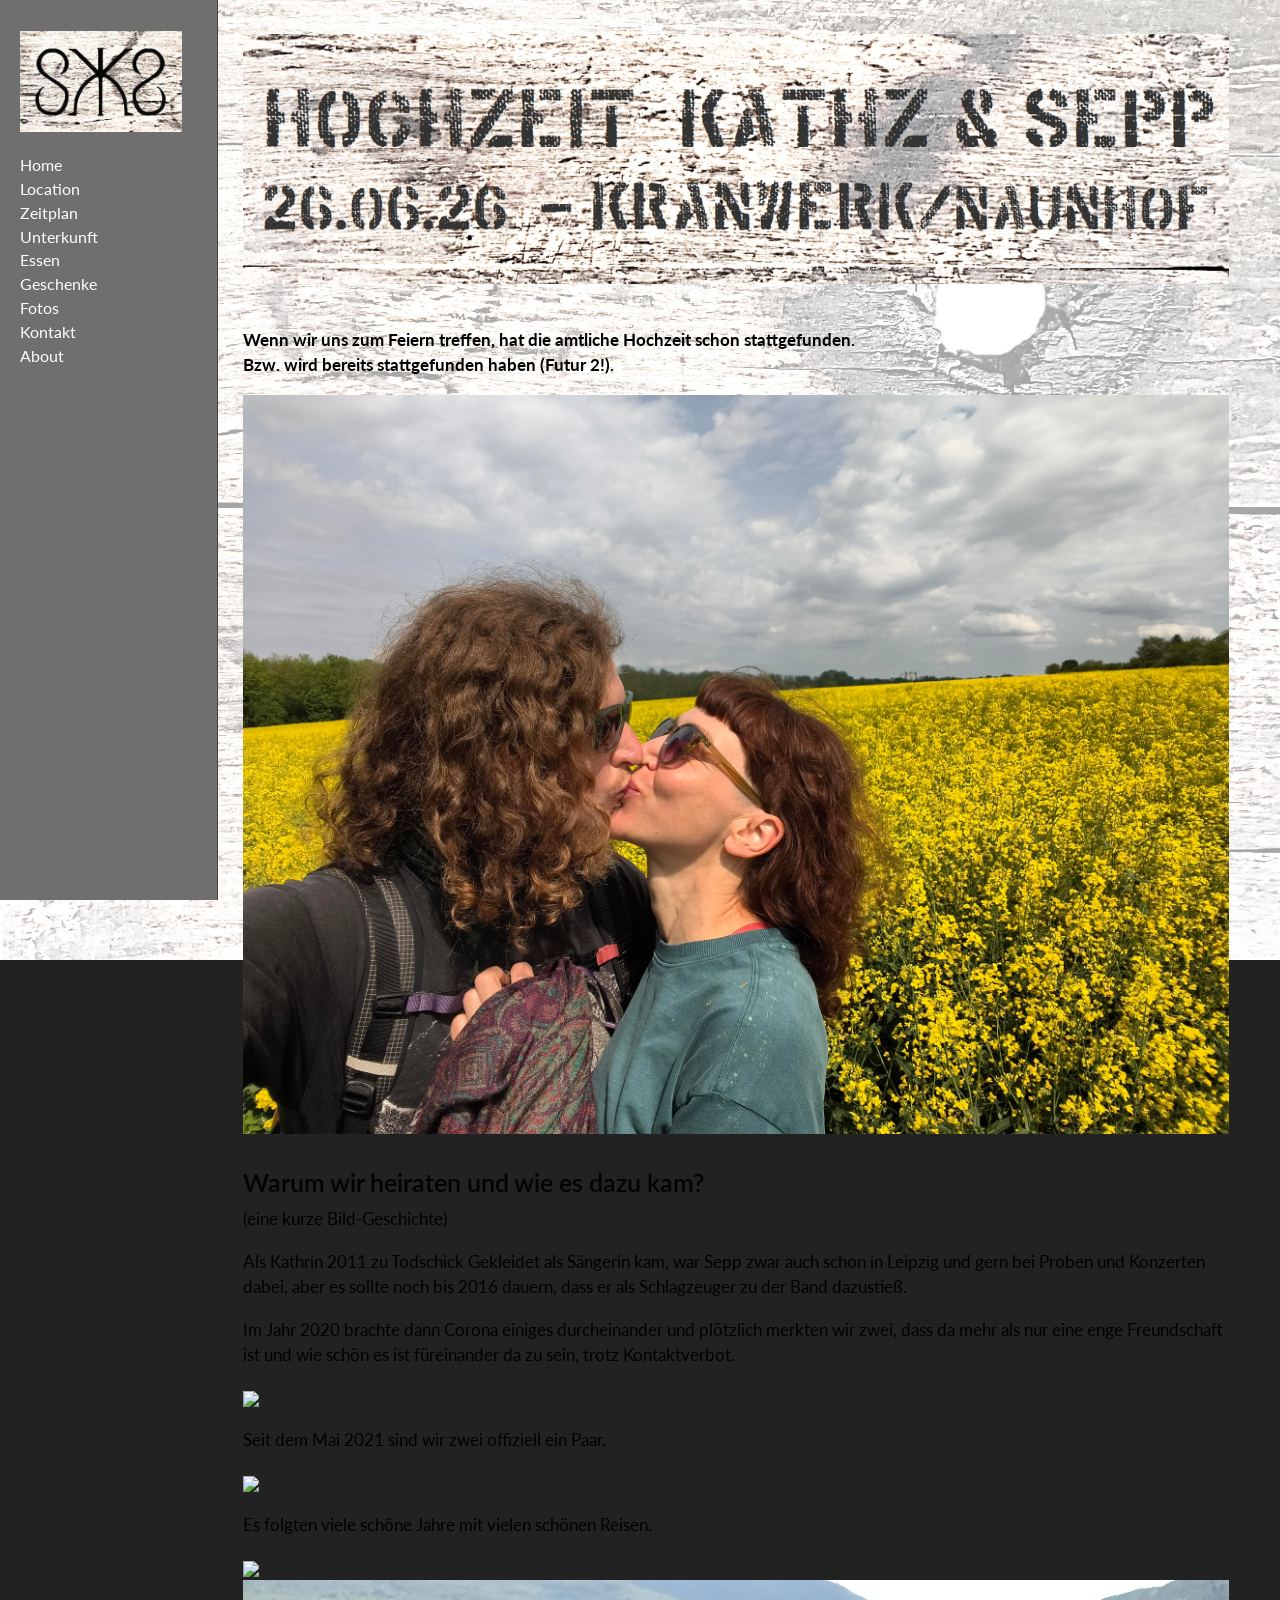
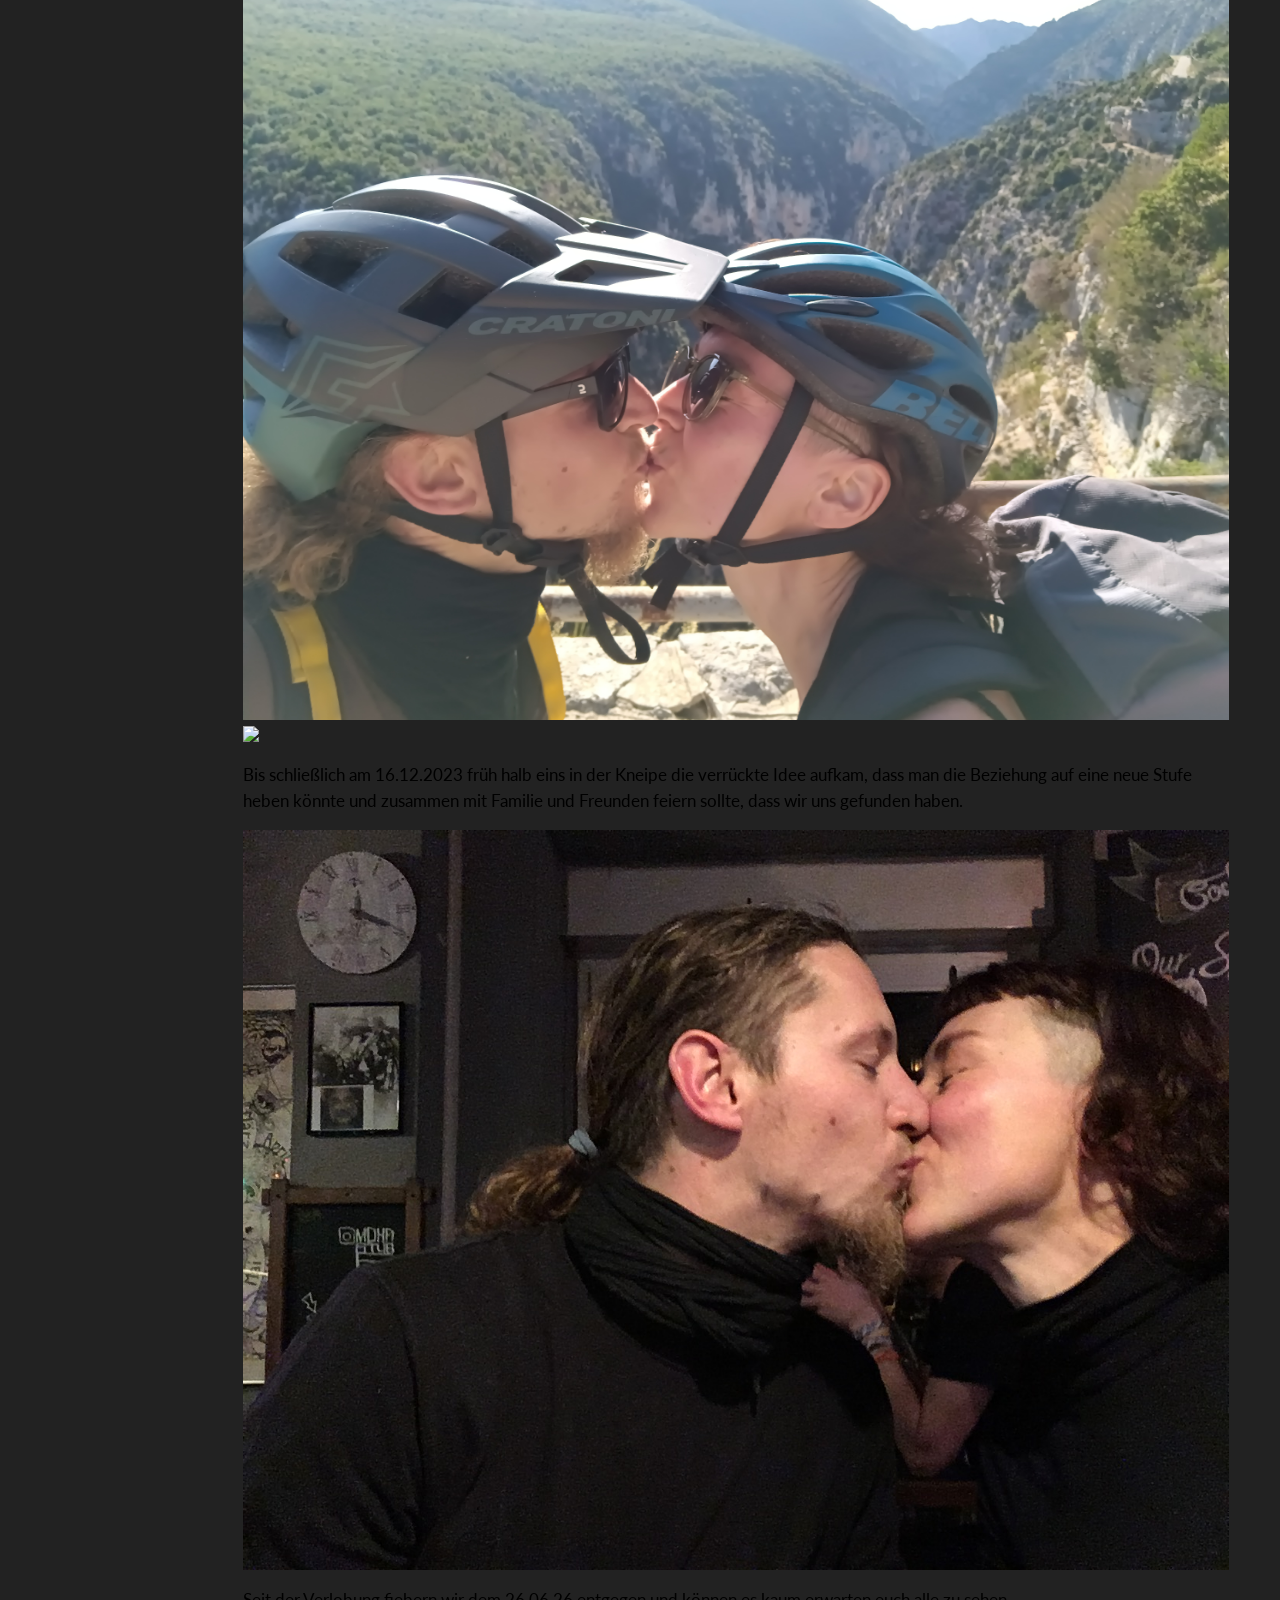
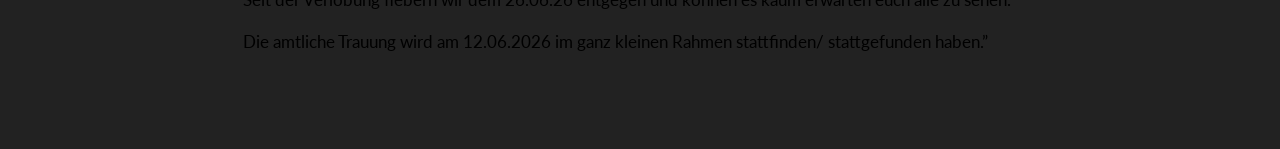
==== commit 863bc728: "Add line break" ====
--- a/docs/index.html
+++ b/docs/index.html
@@ -170,6 +170,7 @@
 
 
 
+<p><br></p>
 <p><strong>Wenn wir uns zum Feiern treffen, hat die amtliche Hochzeit schon stattgefunden.</strong><br>
 <strong>Bzw. wird bereits stattgefunden haben (Futur 2!).</strong></p>
 <p><img src="./images/Startkuss.jpeg" class="img-fluid"></p>
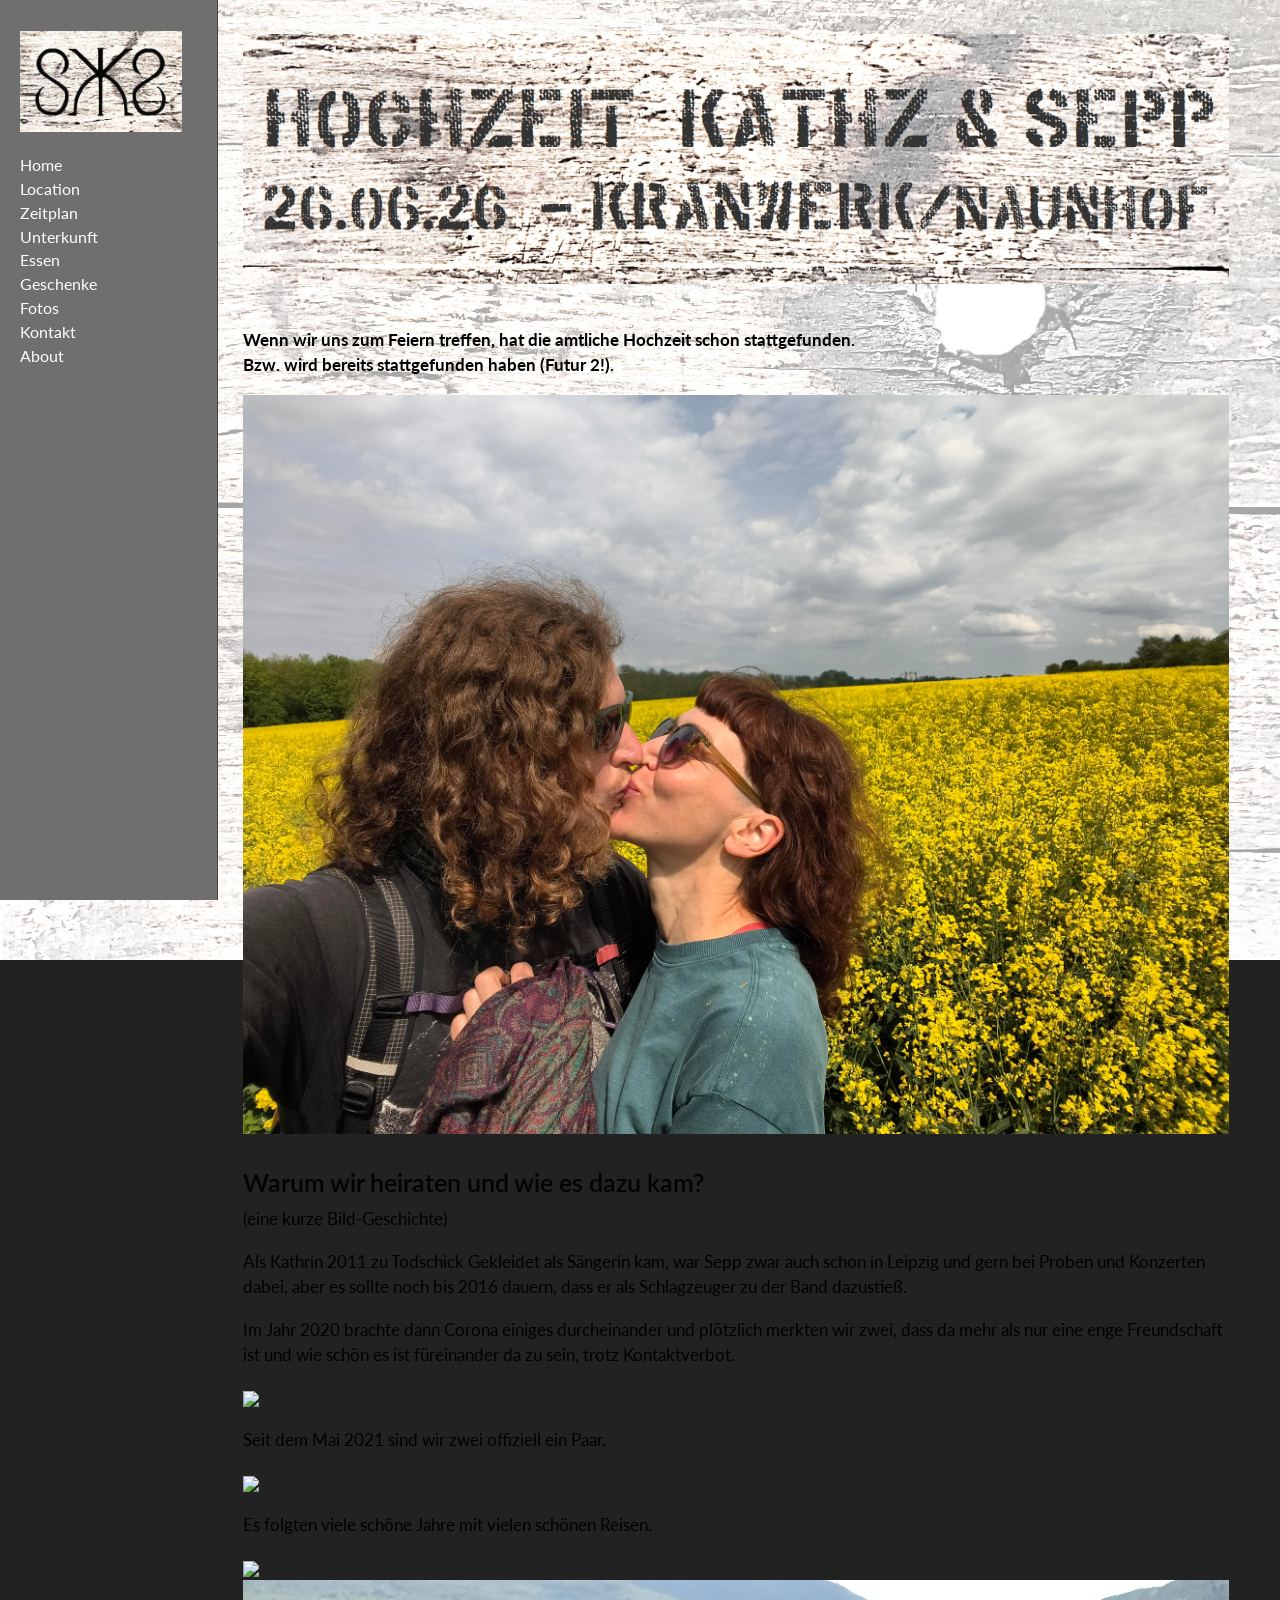
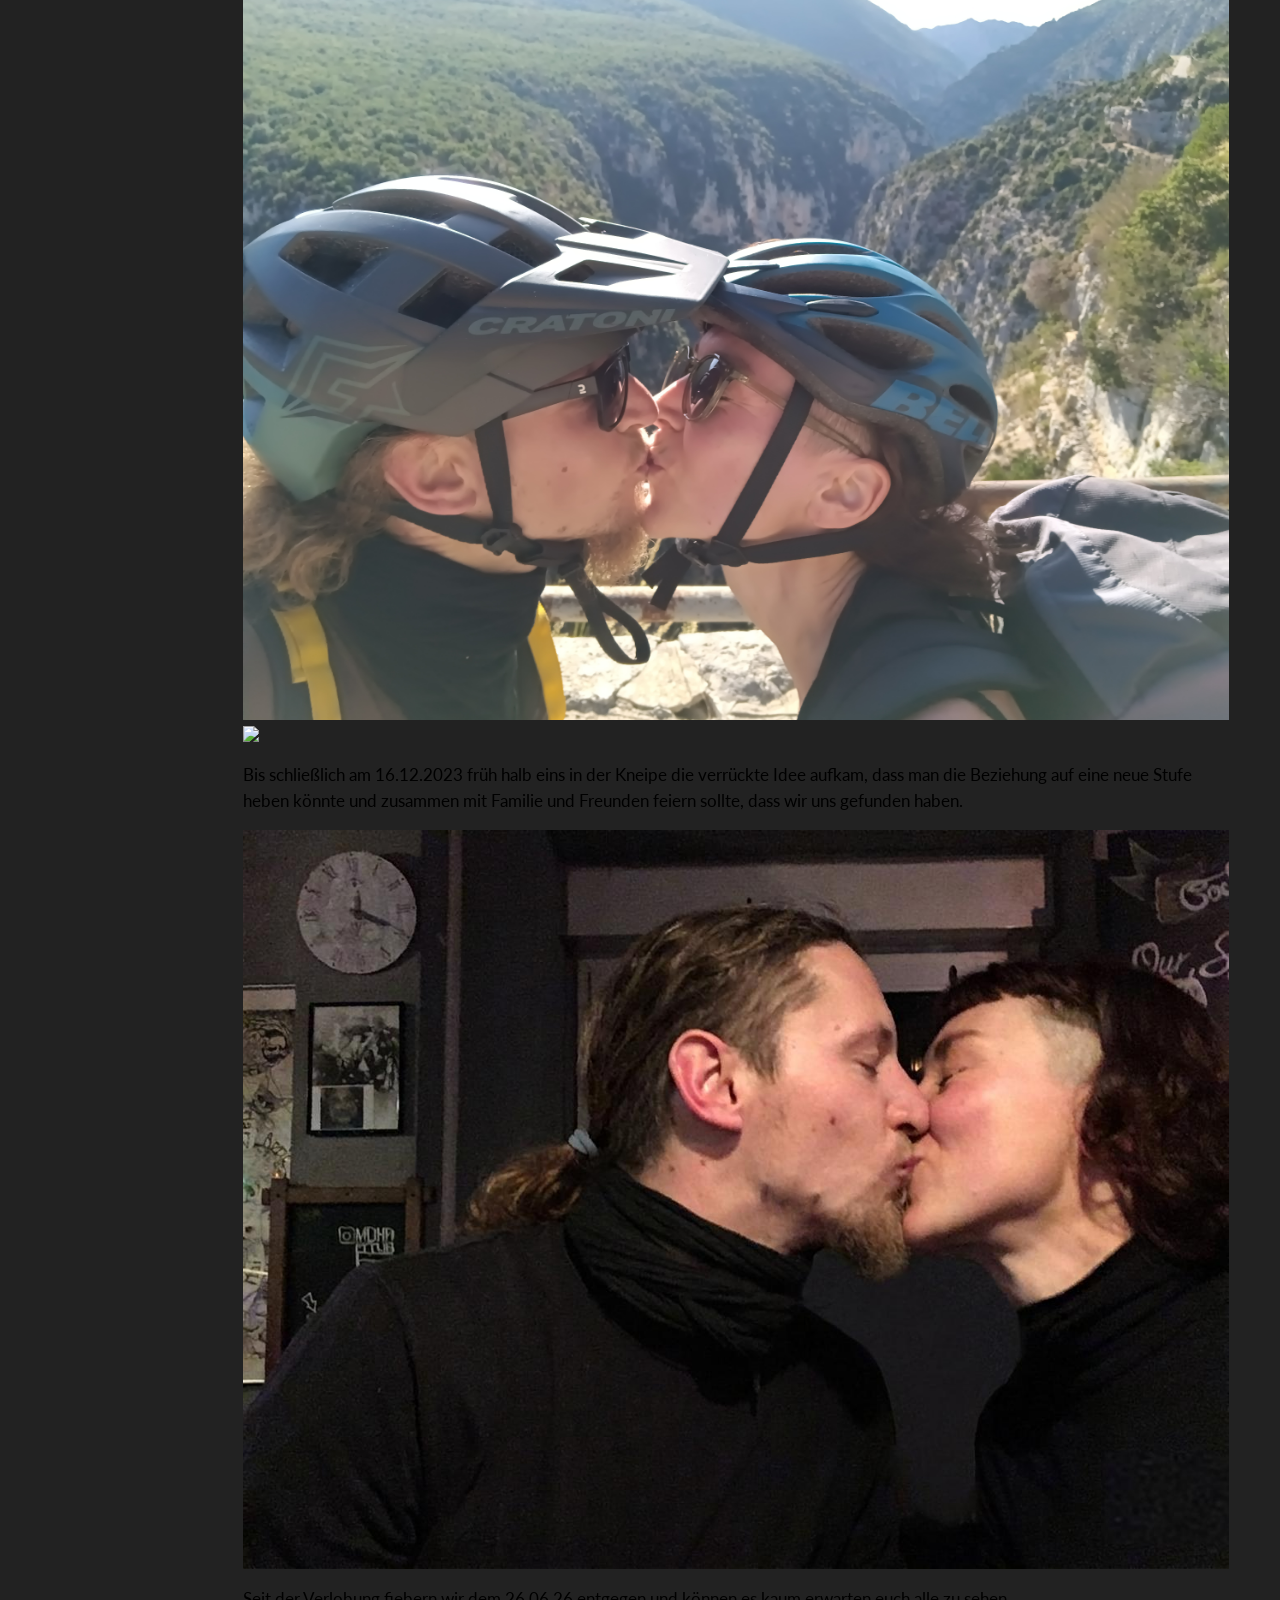
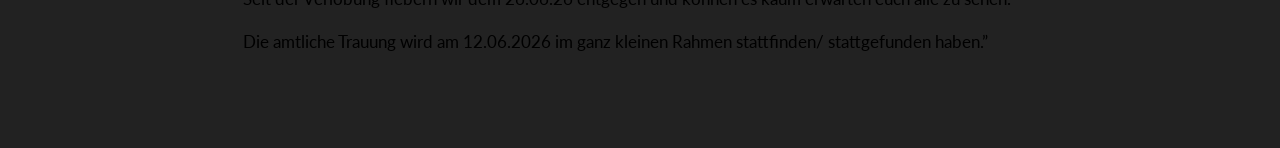
==== commit d864ec2a: "Remove funny arm from kissing picture" ====
--- a/docs/index.html
+++ b/docs/index.html
@@ -185,7 +185,7 @@
 <p>Es folgten viele schöne Jahre mit vielen schönen Reisen.</p>
 <p><img src="./images/Reisekuss01.jpg" class="img-fluid"> <img src="./images/Reisekuss02.jpg" class="img-fluid"> <img src="./images/Reisekuss03.jpg" class="img-fluid"></p>
 <p>Bis schließlich am 16.12.2023 früh halb eins in der Kneipe die verrückte Idee aufkam, dass man die Beziehung auf eine neue Stufe heben könnte und zusammen mit Familie und Freunden feiern sollte, dass wir uns gefunden haben.</p>
-<p><img src="./images/verlobungskuss.JPG" class="img-fluid"></p>
+<p><img src="./images/Verlobungskuss_2.JPEG" class="img-fluid"></p>
 <p>Seit der Verlobung fiebern wir dem 26.06.26 entgegen und können es kaum erwarten euch alle zu sehen.</p>
 <p>Die amtliche Trauung wird am 12.06.2026 im ganz kleinen Rahmen stattfinden/ stattgefunden haben.”</p>
 
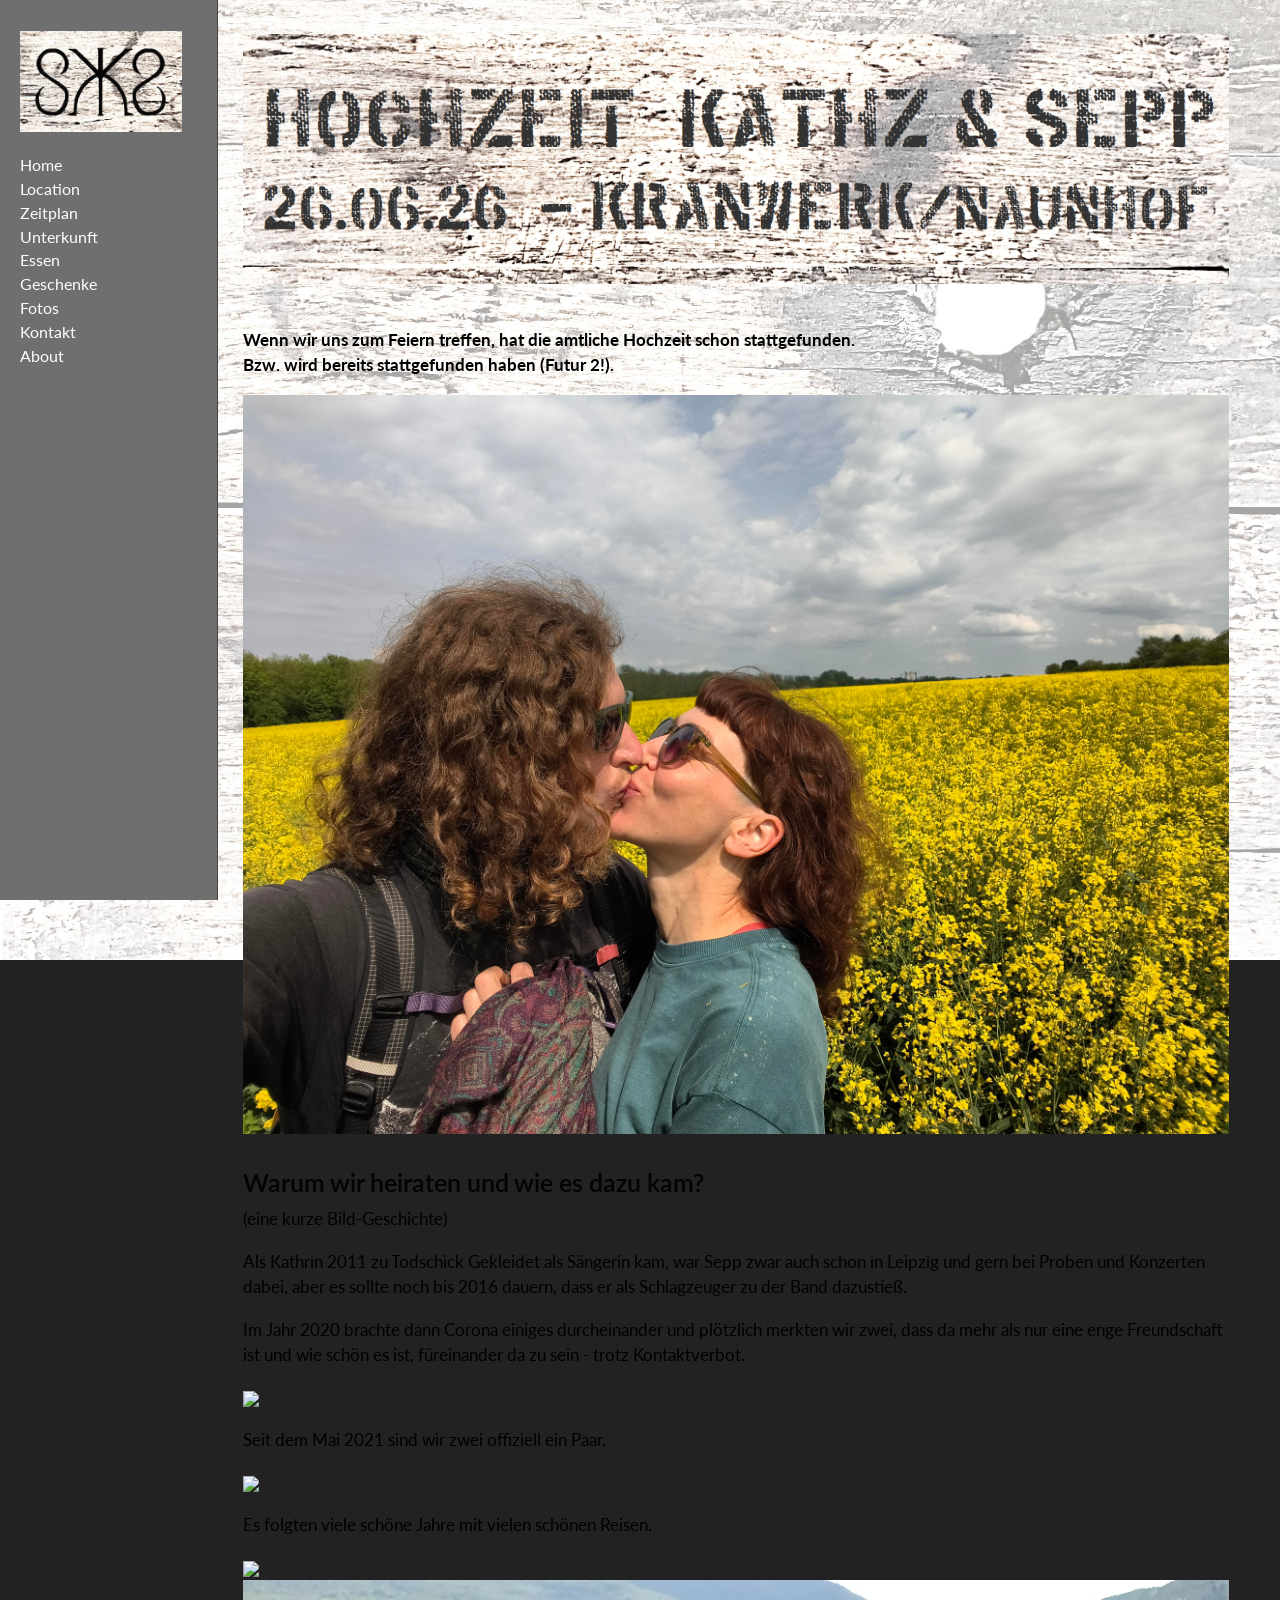
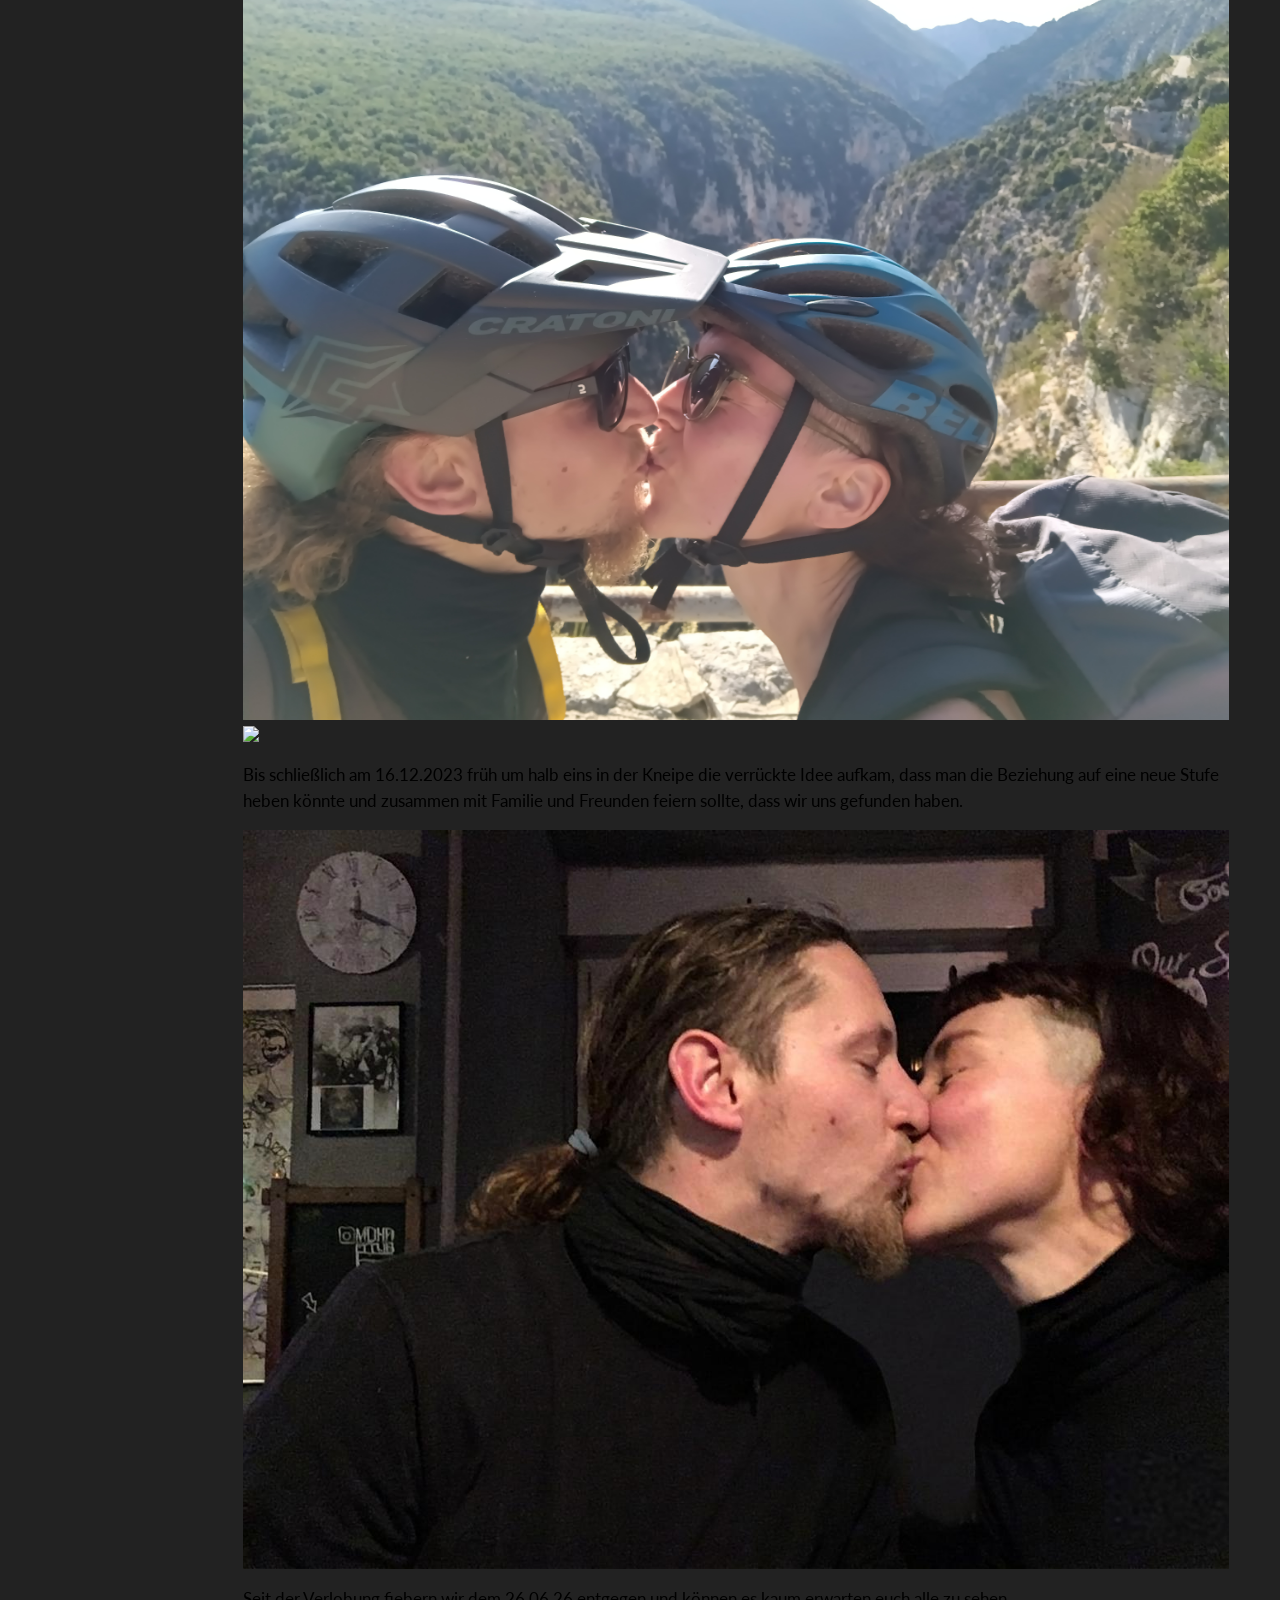
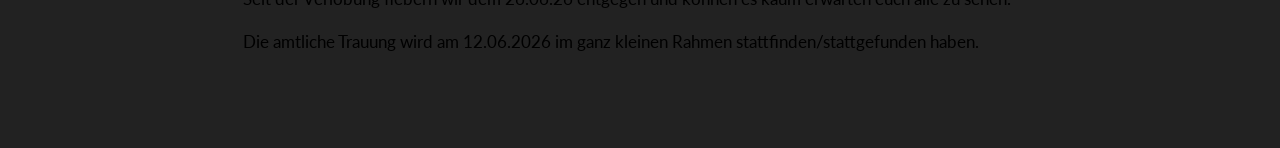
==== commit d6a6faa1: "Fix some small typos" ====
--- a/docs/index.html
+++ b/docs/index.html
@@ -178,16 +178,16 @@
 <h3 class="anchored" data-anchor-id="warum-wir-heiraten-und-wie-es-dazu-kam">Warum wir heiraten und wie es dazu kam?</h3>
 <p>(eine kurze Bild-Geschichte)</p>
 <p>Als Kathrin 2011 zu Todschick Gekleidet als Sängerin kam, war Sepp zwar auch schon in Leipzig und gern bei Proben und Konzerten dabei, aber es sollte noch bis 2016 dauern, dass er als Schlagzeuger zu der Band dazustieß.</p>
-<p>Im Jahr 2020 brachte dann Corona einiges durcheinander und plötzlich merkten wir zwei, dass da mehr als nur eine enge Freundschaft ist und wie schön es ist füreinander da zu sein, trotz Kontaktverbot.</p>
+<p>Im Jahr 2020 brachte dann Corona einiges durcheinander und plötzlich merkten wir zwei, dass da mehr als nur eine enge Freundschaft ist und wie schön es ist, füreinander da zu sein - trotz Kontaktverbot.</p>
 <p><img src="./images/kuss2020.JPG" class="img-fluid"></p>
 <p>Seit dem Mai 2021 sind wir zwei offiziell ein Paar.</p>
 <p><img src="./images/Kuss2021.JPG" class="img-fluid"></p>
 <p>Es folgten viele schöne Jahre mit vielen schönen Reisen.</p>
 <p><img src="./images/Reisekuss01.jpg" class="img-fluid"> <img src="./images/Reisekuss02.jpg" class="img-fluid"> <img src="./images/Reisekuss03.jpg" class="img-fluid"></p>
-<p>Bis schließlich am 16.12.2023 früh halb eins in der Kneipe die verrückte Idee aufkam, dass man die Beziehung auf eine neue Stufe heben könnte und zusammen mit Familie und Freunden feiern sollte, dass wir uns gefunden haben.</p>
+<p>Bis schließlich am 16.12.2023 früh um halb eins in der Kneipe die verrückte Idee aufkam, dass man die Beziehung auf eine neue Stufe heben könnte und zusammen mit Familie und Freunden feiern sollte, dass wir uns gefunden haben.</p>
 <p><img src="./images/Verlobungskuss_2.JPEG" class="img-fluid"></p>
 <p>Seit der Verlobung fiebern wir dem 26.06.26 entgegen und können es kaum erwarten euch alle zu sehen.</p>
-<p>Die amtliche Trauung wird am 12.06.2026 im ganz kleinen Rahmen stattfinden/ stattgefunden haben.”</p>
+<p>Die amtliche Trauung wird am 12.06.2026 im ganz kleinen Rahmen stattfinden/stattgefunden haben.</p>
 
 
 </section>
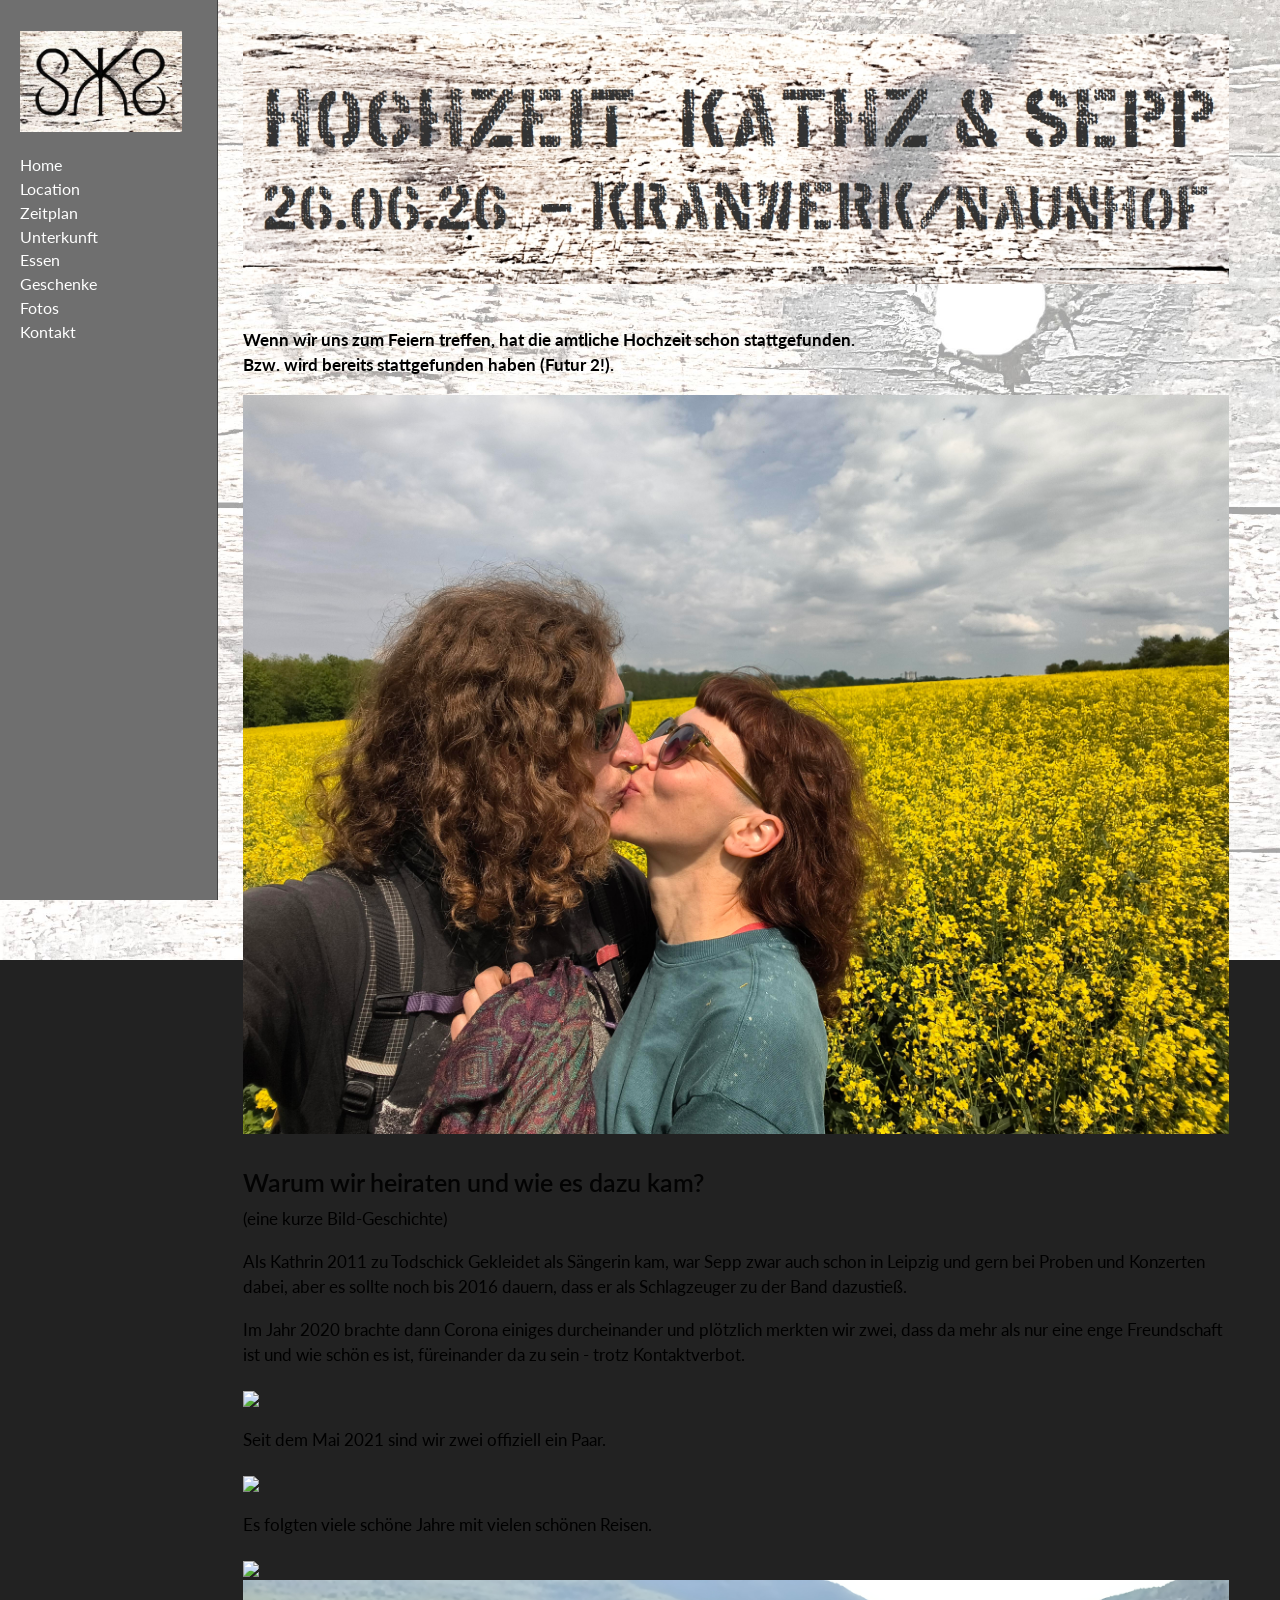
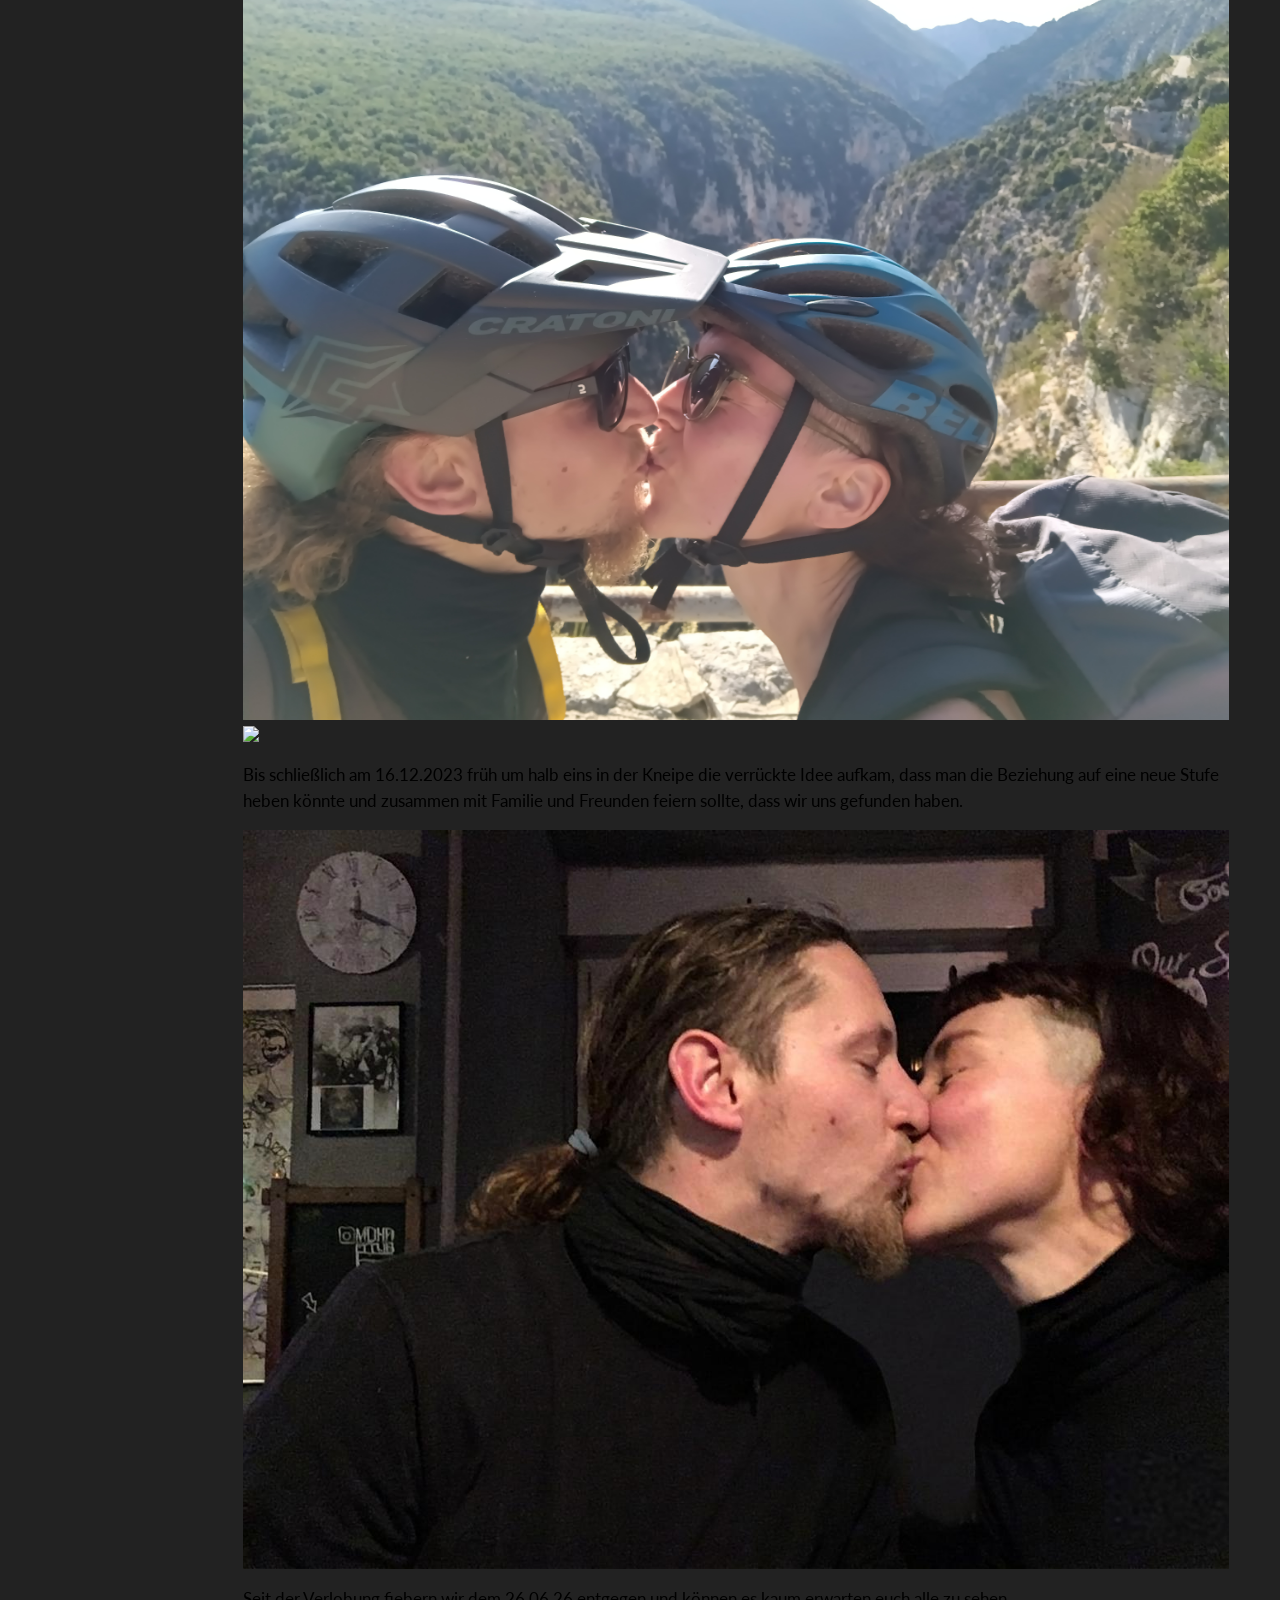
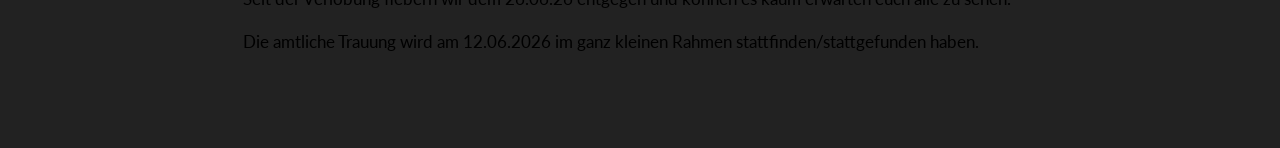
==== commit 8c624bc1: "Remove About section" ====
--- a/docs/index.html
+++ b/docs/index.html
@@ -149,12 +149,6 @@
  <span class="menu-text">Kontakt</span></a>
   </div>
 </li>
-        <li class="sidebar-item">
-  <div class="sidebar-item-container"> 
-  <a href="./about.html" class="sidebar-item-text sidebar-link">
- <span class="menu-text">About</span></a>
-  </div>
-</li>
     </ul>
     </div>
 </nav>
